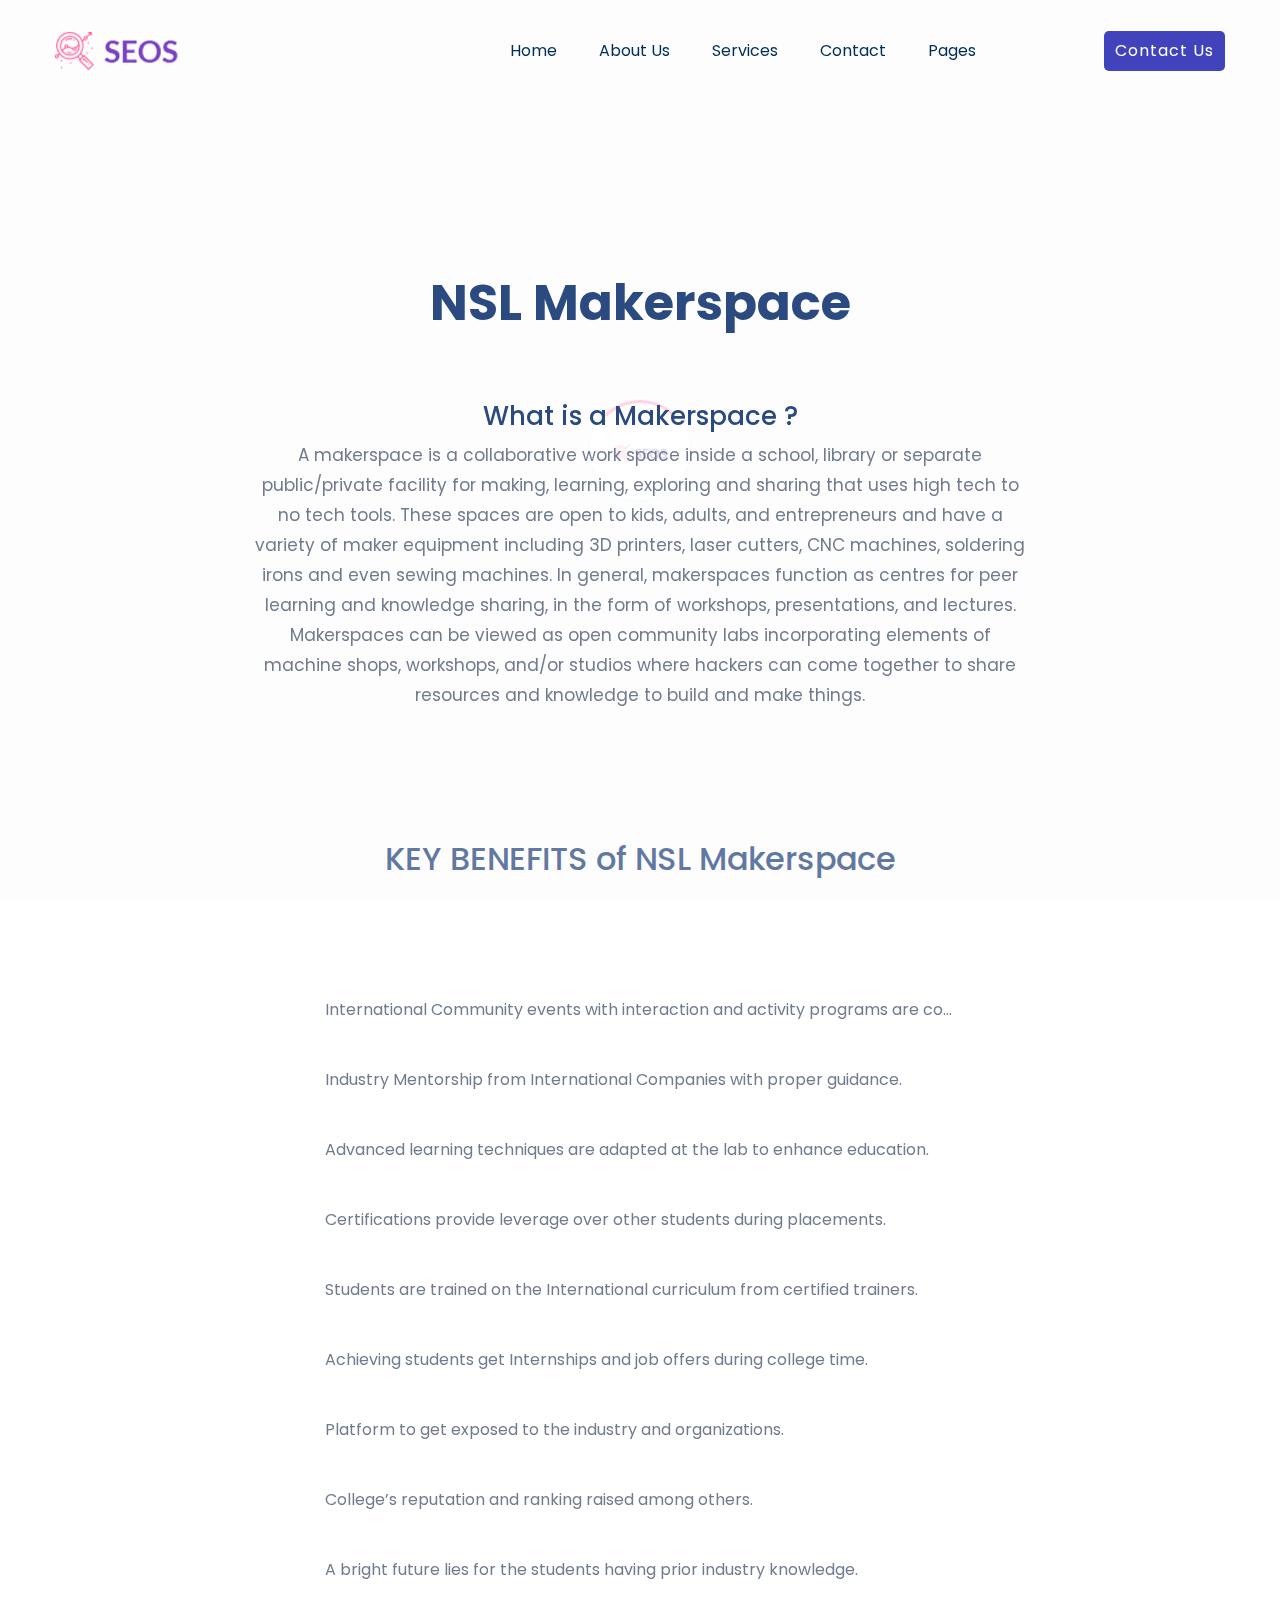
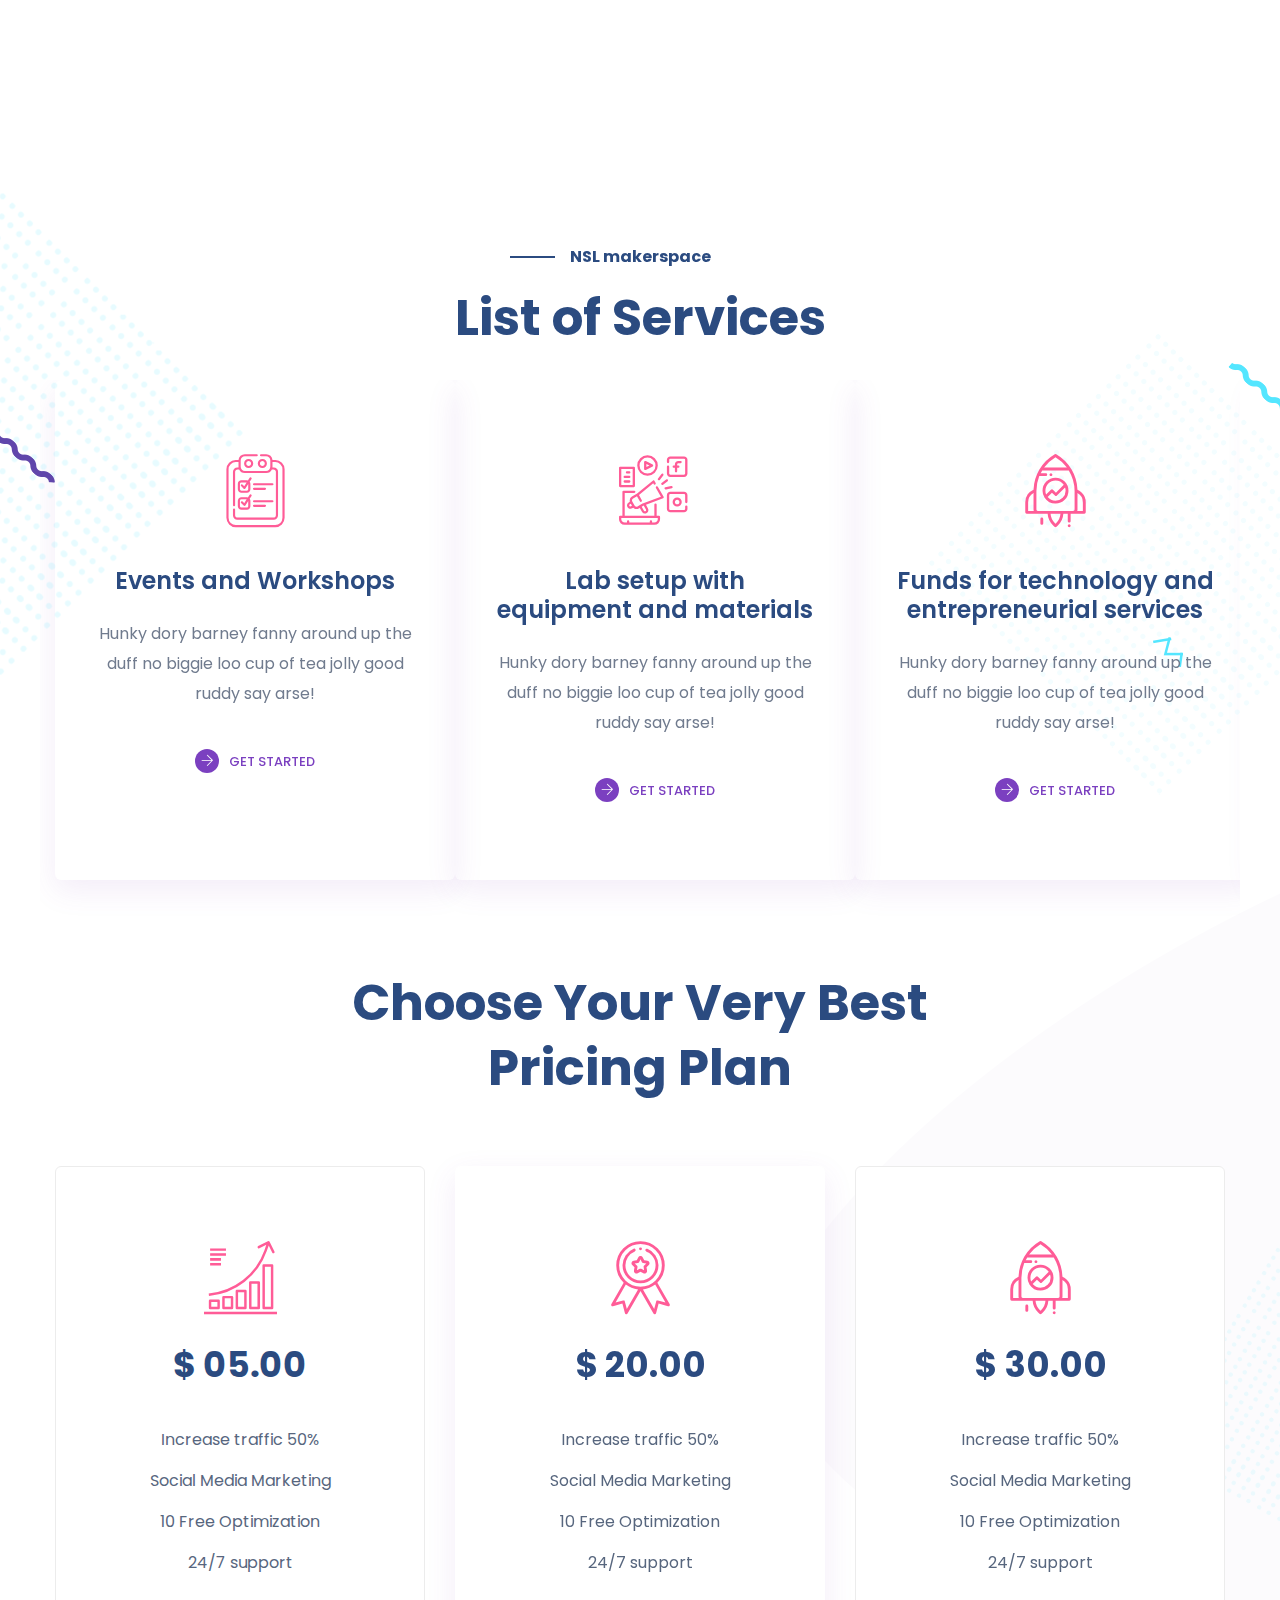
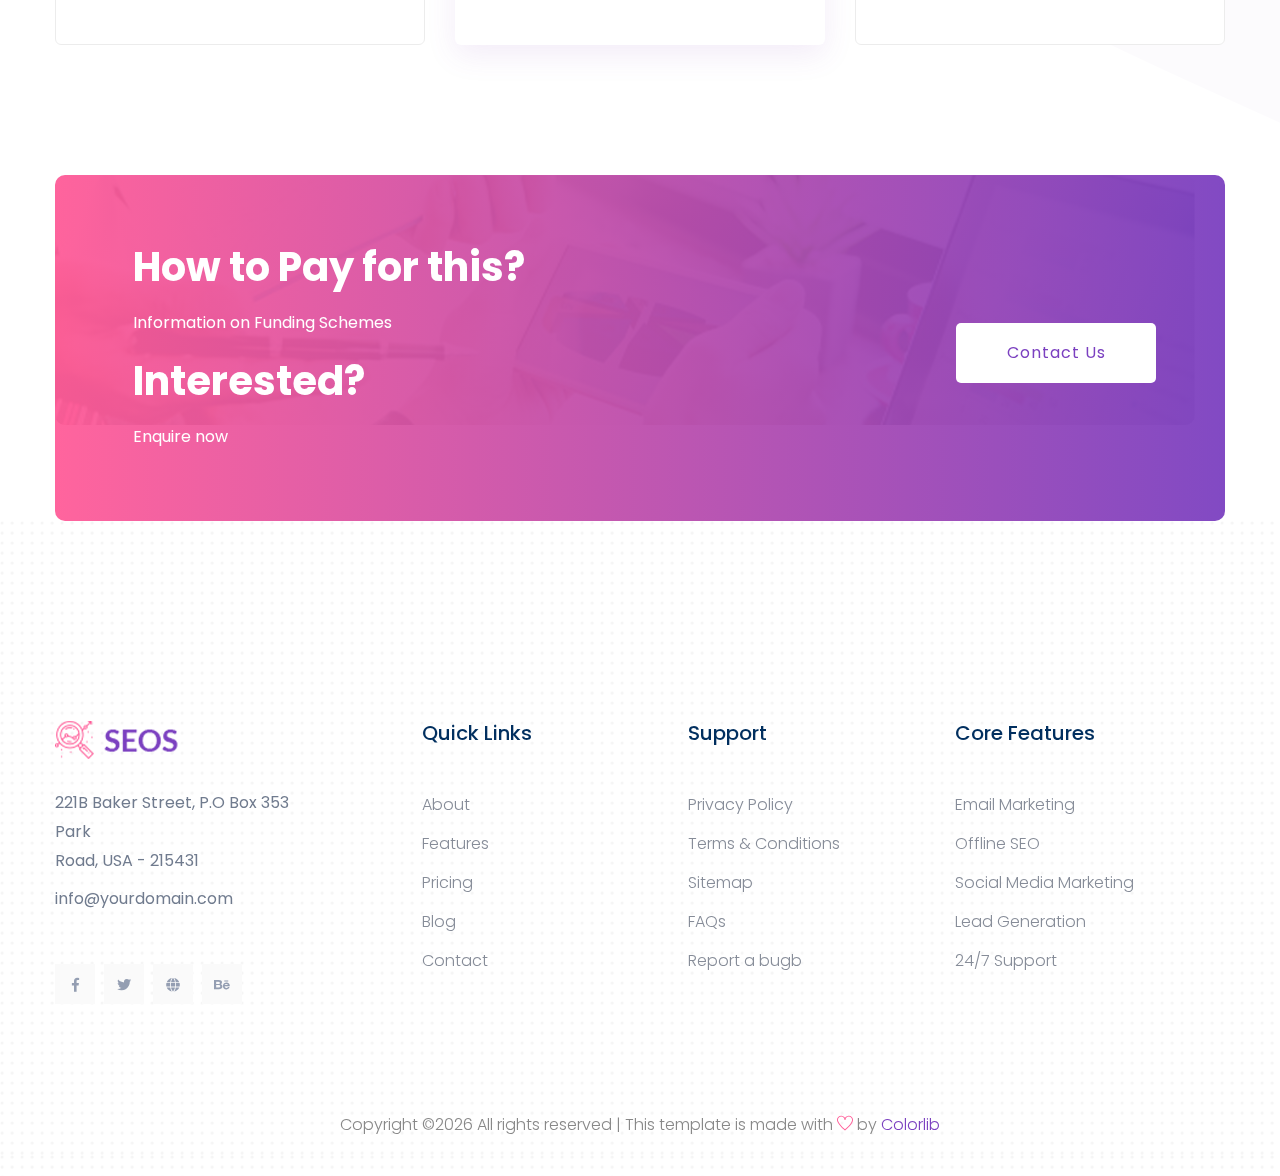
==== nslMakerspace.html @ 69f38166 "Altered Responsiveness of list" ====
<!doctype html>
<html class="no-js" lang="zxx">
    <head>
        <meta charset="utf-8">
        <meta http-equiv="x-ua-compatible" content="ie=edge">
        <title>SEO HTML-5 Template </title>
        <meta name="description" content="">
        <meta name="viewport" content="width=device-width, initial-scale=1">

        <link rel="manifest" href="site.webmanifest">
		<link rel="shortcut icon" type="image/x-icon" href="assets/img/favicon.ico">

		<!-- CSS here -->
            <link rel="stylesheet" href="assets/css/bootstrap.min.css">
            <link rel="stylesheet" href="assets/css/owl.carousel.min.css">
            <link rel="stylesheet" href="assets/css/flaticon.css">
            <link rel="stylesheet" href="assets/css/slicknav.css">
            <link rel="stylesheet" href="assets/css/animate.min.css">
            <link rel="stylesheet" href="assets/css/magnific-popup.css">
            <link rel="stylesheet" href="assets/css/fontawesome-all.min.css">
            <link rel="stylesheet" href="assets/css/themify-icons.css">
            <link rel="stylesheet" href="assets/css/slick.css">
            <link rel="stylesheet" href="assets/css/nice-select.css">
            <link rel="stylesheet" href="assets/css/style.css">
            <link rel="stylesheet" href="assets/css/responsive.css">
            <link rel="stylesheet" href="assets/css/myAlterations.css/homepage.css">
   </head>

   <body>
       
    <!-- Preloader Start -->
    <div id="preloader-active">
        <div class="preloader d-flex align-items-center justify-content-center">
            <div class="preloader-inner position-relative">
                <div class="preloader-circle"></div>
                <div class="preloader-img pere-text">
                    <img src="assets/img/logo/logo.png" alt="">
                </div>
            </div>
        </div>
    </div>
    <!-- Preloader Start -->

    <header>
        <!-- Header Start -->
       <div class="header-area header-transparrent ">
            <div class="main-header header-sticky">
                <div class="container">
                    <div class="row align-items-center">
                        <!-- Logo -->
                        <div class="col-xl-2 col-lg-2 col-md-1">
                            <div class="logo">
                                <a href="index.html"><img src="assets/img/logo/logo.png" alt=""></a>
                            </div>
                        </div>
                        <div class="col-xl-8 col-lg-8 col-md-8">
                            <!-- Main-menu -->
                            <div class="main-menu f-right d-none d-lg-block">
                                <nav> 
                                    <ul id="navigation">    
                                        <li><a href="index.html"> Home</a></li>
                                        <li><a href="about.html">About Us</a></li>
                                        <!-- <li><a href="services.html">Services</a></li> -->
                                        <li><a href="nslMakerspace.html">Services</a>
                                            <ul class="submenu">
                                                <li><a href="nslMakerspace.html">NSL Makerspace</a></li>
                                                <li><a href="single-blog.html">Blog Details</a></li>
                                            </ul>
                                        </li>
                                        <li><a href="contact.html">Contact</a></li>

                                        <li><a href="#">Pages</a>
                                            <ul class="submenu">
                                                <li><a href="elements.html">Element</a></li>
                                            </ul>
                                        </li>
                                    </ul>
                                </nav>
                            </div>
                        </div>             
                        <div class="col-xl-2 col-lg-2 col-md-3">
                            <div class="header-right-btn f-right d-none d-lg-block">
                                <a href="#" class="btn header-btn">Contact Us</a>
                            </div>
                        </div>
                        <!-- Mobile Menu -->
                        <div class="col-12">
                            <div class="mobile_menu d-block d-lg-none"></div>
                        </div>
                    </div>
                </div>
            </div>
       </div>
        <!-- Header End -->
    </header>

    <main>
        <!-- Slider Area Start-->
        <div class="services-area">
            <div class="container">
                <div class="row d-flex justify-content-center">
                    <div class="col-lg-8">
                        <div class="section-tittle text-center mb-80 responsiveFontSize">
                            <h2>NSL Makerspace​</h2>
                            <h3>What is a Makerspace ? </h3>
                            <p >A makerspace is a collaborative work space inside a school, library or separate
                                public/private facility for making, learning, exploring and sharing that uses
                                high tech to no tech tools. These spaces are open to kids, adults, and
                                entrepreneurs and have a variety of maker equipment including 3D printers,
                                laser cutters, CNC machines, soldering irons and even sewing machines. In
                                general, makerspaces function as centres for peer learning and knowledge
                                sharing, in the form of workshops, presentations, and lectures. Makerspaces can 
                                be viewed as open community labs incorporating elements
                                of machine shops, workshops, and/or studios where hackers can come
                                together to share resources and knowledge to build and make things.
                                </p>
                        </div>
                    </div>
                </div>

                <!-- KEY BENEFITS of NSL Makerspace or any Centre of Excellence for a College: -->

                <div class="Usage">
                    <!-- style="font-size: 25px;" -->
                    <h2>KEY BENEFITS of NSL Makerspace</h2><br><br>
                    <div class="content">
                        <div class="listItemSmall" id="lc1"><p id="l1" class="small">International Community events with interaction and activity programs are conducted for students.</p> <div id="d1" class="drop"></div></div>
                        <!-- <div><p>Students, Faculty (Learner, Makers, Innovators, Educationists, Enthusiasts, Developers, Volunteers)</p></div> -->
                        <div class="listItemSmall" id="lc2"><p id="l2" class="small">Industry Mentorship from International Companies with proper guidance.</p><div id="d2" class="drop"></div></div>
                        <div class="listItemSmall" id="lc3"><p id="l3" class="small">Advanced learning techniques are adapted at the lab to enhance education. </p> <div id="d3" class="drop"></div></div>
                        <div class="listItemSmall" id="lc4"><p id="l4" class="small">
                            Certifications provide leverage over other students during placements.</p><div id="d4" class="drop"></div>
                        </div>
                        <div class="listItemSmall" id="lc5"><p id="l5" class="small">Students are trained on the International curriculum from certified trainers.</p><div id="d5" class="drop"></div></div>
                        <div class="listItemSmall" id="lc6"><p id="l6" class="small">Achieving students get Internships and job offers during college time.</p><div id="d6" class="drop"></div></div>
                        <div class="listItemSmall" id="lc7"><p id="l7" class="small">Platform to get exposed to the industry and organizations.</p><div id="d7" class="drop"></div></div>
                        <div class="listItemSmall" id="lc8"><p id="l8" class="small">College’s reputation and ranking raised among others.</p><div id="d8" class="drop"></div></div>
                        <div class="listItemSmall" id="lc9"><p id="l9" class="small">A bright future lies for the students having prior industry knowledge.</p><div id="d9" class="drop"></div></div>
                    </div>
                </div>

                <!-- --------------------------- -->

                <!-- Section-tittle -->
                <div class="row d-flex justify-content-center" style="margin-top: 150px;">
                    <div class="col-lg-8">
                        <div class="section-tittle text-center mb-80">
                            <span>NSL makerspace</span>
                            <h2>List of Services</h2>
                        </div>
                    </div>
                </div>
            </div>
        </div>
        <!-- Slider Area End-->
        <!-- What We do start-->

        <div class="what-we-do" style="margin-top: -50px;">
            <div class="container">
                <div class="scrollHorizontal dragscroll cursor">
                    <div class="col-lg-4 col-md-6 inner">
                        <div class="single-do text-center mb-30">
                            <div class="do-icon">
                                <span  class="flaticon-tasks"></span>
                            </div>
                            <div class="do-caption">
                                <h4>Events and Workshops</h4>
                                <p>Hunky dory barney fanny around up the duff no biggie loo cup of tea jolly good ruddy say arse!</p>
                            </div>
                            <div class="do-btn">
                                <a href="#"><i class="ti-arrow-right"></i> get started</a>
                            </div>
                        </div>
                    </div>
                     <div class="col-lg-4 col-md-6 inner">
                        <div class="single-do active text-center mb-30">
                            <div class="do-icon">
                                <span  class="flaticon-social-media-marketing"></span>
                            </div>
                            <div class="do-caption">
                                <h4>Lab setup with equipment and materials</h4>
                                <p>Hunky dory barney fanny around up the duff no biggie loo cup of tea jolly good ruddy say arse!</p>
                            </div>
                            <div class="do-btn">
                                <a href="#"><i class="ti-arrow-right"></i> get started</a>
                            </div>
                        </div>
                    </div>
                     <div class="col-lg-4 col-md-6 inner">
                        <div class="single-do text-center mb-30">
                            <div class="do-icon">
                                <span  class="flaticon-project"></span>
                            </div>
                            <div class="do-caption">
                                <h4>Funds for technology and entrepreneurial services</h4>
                                <p>Hunky dory barney fanny around up the duff no biggie loo cup of tea jolly good ruddy say arse!</p>
                            </div>
                            <div class="do-btn">
                                <a href="#"><i class="ti-arrow-right"></i> get started</a>
                            </div>
                        </div>
                    </div> <div class="col-lg-4 col-md-6 inner">
                        <div class="single-do text-center mb-30">
                            <div class="do-icon">
                                <span  class="flaticon-tasks"></span>
                            </div>
                            <div class="do-caption">
                                <h4>Sponsorship/ Guidance/ Funding for hackathons, competitions and research projects</h4>
                                <p>Hunky dory barney fanny around up the duff no biggie loo cup of tea jolly good ruddy say arse!</p>
                            </div>
                            <div class="do-btn">
                                <a href="#"><i class="ti-arrow-right"></i> get started</a>
                            </div>
                        </div>
                    </div>
                     <div class="col-lg-4 col-md-6 inner">
                        <div class="single-do text-center mb-30">
                            <div class="do-icon">
                                <span  class="flaticon-social-media-marketing"></span>
                            </div>
                            <div class="do-caption">
                                <h4>Industry Connect and NGO initiatives with internships and part time offers</h4>
                                <p>Hunky dory barney fanny around up the duff no biggie loo cup of tea jolly good ruddy say arse!</p>
                            </div>
                            <div class="do-btn">
                                <a href="#"><i class="ti-arrow-right"></i> get started</a>
                            </div>
                        </div>
                    </div>
                     <div class="col-lg-4 col-md-6 inner">
                        <div class="single-do text-center mb-30">
                            <div class="do-icon">
                                <span  class="flaticon-project"></span>
                            </div>
                            <div class="do-caption">
                                <h4>Student Discount packs</h4>
                                <p>Hunky dory barney fanny around up the duff no biggie loo cup of tea jolly good ruddy say arse!</p>
                            </div>
                            <div class="do-btn">
                                <a href="#"><i class="ti-arrow-right"></i> get started</a>
                            </div>
                        </div>
                    </div>
                    <div class="col-lg-4 col-md-6 inner">
                        <div class="single-do text-center mb-30">
                            <div class="do-icon">
                                <span  class="flaticon-project"></span>
                            </div>
                            <div class="do-caption">
                                <h4>City events waiver and sponsorships</h4>
                                <p>Hunky dory barney fanny around up the duff no biggie loo cup of tea jolly good ruddy say arse!</p>
                            </div>
                            <div class="do-btn">
                                <a href="#"><i class="ti-arrow-right"></i> get started</a>
                            </div>
                        </div>
                    </div>
                    <div class="col-lg-4 col-md-6 inner">
                        <div class="single-do text-center mb-30">
                            <div class="do-icon">
                                <span  class="flaticon-project"></span>
                            </div>
                            <div class="do-caption">
                                <h4>MOOC, Certifications, eBooks</h4>
                                <p>Hunky dory barney fanny around up the duff no biggie loo cup of tea jolly good ruddy say arse!</p>
                            </div>
                            <div class="do-btn">
                                <a href="#"><i class="ti-arrow-right"></i> get started</a>
                            </div>
                        </div>
                    </div>
                </div>
            </div>
        </div>
        <!-- What We do End-->

        <!-- Pricing Plan -->

        <div class="choose-best choose-padding" style="padding-top: 50px;">
            <div class="container">
                <!-- container -->
                <!-- Section-tittle -->
                <div class="row d-flex justify-content-center">
                    <div class="col-lg-7">
                        <div class="section-tittle text-center">
                            <h2>Choose Your Very Best Pricing Plan </h2>
                        </div>
                    </div>
                </div>
                <!-- <div class="scrollHorizontal dragscroll"> -->
                <div class="row Intro">
                    <!-- row -->
                    <div class="col-lg-4 col-md-6">
                        <div class="single-choose text-center mb-30">
                            <div class="do-icon">
                                <span  class="flaticon-growth"></span>
                            </div>
                            <div class="do-caption">
                                <h4>$ 05.00</h4>
                                <ul>
                                    <li>Increase traffic 50%</li>
                                    <li>Social Media Marketing</li>
                                    <li>10 Free Optimization</li>
                                    <li>24/7  support</li>
                                </ul>
                            </div>
                        </div>
                    </div>
                     <div class="col-lg-4 col-md-6">
                        <div class="single-choose active text-center mb-30">
                            <div class="do-icon">
                                <span class="flaticon-award"></span>
                            </div>
                            <div class="do-caption">
                                <h4>$ 20.00</h4>
                                <ul>
                                    <li>Increase traffic 50%</li>
                                    <li>Social Media Marketing</li>
                                    <li>10 Free Optimization</li>
                                    <li>24/7  support</li>
                                </ul>
                            </div>
                        </div>
                    </div>
                     <div class="col-lg-4 col-md-6">
                        <div class="single-choose text-center mb-30">
                            <div class="do-icon">
                                <span  class="flaticon-project"></span>
                            </div>
                            <div class="do-caption">
                                <h4>$ 30.00</h4>
                                <ul>
                                    <li>Increase traffic 50%</li>
                                    <li>Social Media Marketing</li>
                                    <li>10 Free Optimization</li>
                                    <li>24/7  support</li>
                                </ul>
                            </div>
                        </div>
                    </div>
                </div>
            </div>
        </div>

        <!-- have-project Start-->
        <div class="have-project">
            <div class="container">
                <div class="haveAproject"  data-background="assets/img/team/have.jpg">
                    <div class="row d-flex align-items-center">
                        <div class="col-xl-7 col-lg-9 col-md-12">
                            <div class="wantToWork-caption">
                                <h2>How to Pay for this?</h2>
                                <p> Information on Funding Schemes</p>
                                <h2>Interested?</h2>
                                <p>Enquire now</p>
                            </div>
                        </div>
                        <div class="col-xl-5 col-lg-3 col-md-12">
                            <div class="wantToWork-btn f-right">
                                <a href="#" class="btn btn-ans">Contact Us</a>
                            </div>
                        </div>
                    </div>
                </div>
                
            </div>
        </div>
        <!-- have-project End -->

        <!-- Generating Start -->
        <!-- <div class="generating-area visite-padding2">
            <div class="container">
                 Section-tittle
                 <div class="row d-flex justify-content-center">
                    <div class="col-lg-8">
                        <div class="section-tittle text-center">
                            <h2>Generating New Customers Via Online Mode​​</h2>
                        </div>
                    </div>
                </div>
                <div class="row">
                    <div class="col-lg-6 col-md-6">
                        <div class="single-generating d-flex mb-30">
                            <div class="generating-icon">
                                <span class="flaticon-chart"></span>
                            </div>
                            <div class="generating-cap">
                                <h4>All Sizes Business</h4>
                                <p>Seddo eiusmod tempor incididunt labore lore magna aliqua uisipsum suspendis incididun
                                    se ultrices gravida. </p>
                            </div>
                        </div>
                    </div> 
                    <div class="col-lg-6 col-md-6">
                        <div class="single-generating d-flex mb-30">
                            <div class="generating-icon">
                                <span class="flaticon-social-media-marketing"></span>
                            </div>
                            <div class="generating-cap">
                                <h4>Awesome Results</h4>
                                <p>Seddo eiusmod tempor incididunt labore lore magna aliqua uisipsum suspendis incididun
                                    se ultrices gravida. </p>
                            </div>
                        </div>
                    </div>
                    <div class="col-lg-6 col-md-6">
                        <div class="single-generating d-flex mb-30">
                            <div class="generating-icon">
                                <span class="flaticon-speaker"></span>
                            </div>
                            <div class="generating-cap">
                                <h4>Keep you in the Loop</h4>
                                <p>Seddo eiusmod tempor incididunt labore lore magna aliqua uisipsum suspendis incididun
                                    se ultrices gravida. </p>
                            </div>
                        </div>
                    </div>
                    <div class="col-lg-6 col-md-6">
                        <div class="single-generating d-flex mb-30">
                            <div class="generating-icon">
                                <span class="flaticon-growth"></span>
                            </div>
                            <div class="generating-cap">
                                <h4>Significant ROI</h4>
                                <p>Seddo eiusmod tempor incididunt labore lore magna aliqua uisipsum suspendis incididun
                                    se ultrices gravida. </p>
                            </div>
                        </div>
                    </div>
                </div>
            </div>
        </div> -->
        <!-- Generating End -->
        

    </main>
   <footer>

       <!-- Footer Start-->
      <div class="footer-main" data-background="assets/img/shape/footer_bg.png">
        <div class="footer-area footer-padding">
            <div class="container">
                <div class="row d-flex justify-content-between">
                    <div class="col-lg-3 col-md-4 col-sm-8">
                       <div class="single-footer-caption mb-50">
                         <div class="single-footer-caption mb-30">
                              <!-- logo -->
                             <div class="footer-logo">
                                 <a href="index.html"><img src="assets/img/logo/logo2_footer.png" alt=""></a>
                             </div>
                             <div class="footer-tittle">
                                 <div class="footer-pera">
                                     <p class="info1">221B Baker Street, P.O Box 353 Park <br> Road, USA - 215431</p>
                                     <p class="info2">info@yourdomain.com</p>
                                </div>
                             </div>
                             <div class="footer-social">
                                <a href="#"><i class="fab fa-facebook-f"></i></a>
                                <a href="#"><i class="fab fa-twitter"></i></a>
                                <a href="#"><i class="fas fa-globe"></i></a>
                                <a href="#"><i class="fab fa-behance"></i></a>
                            </div>
                         </div>
                       </div>
                    </div>
                    <div class="col-lg-2 col-md-4 col-sm-5">
                        <div class="single-footer-caption mb-50">
                            <div class="footer-tittle">
                                <h4>Quick Links</h4>
                                <ul>
                                    <li><a href="about.html">About</a></li>
                                    <li><a href="about.html">Features</a></li>
                                    <li><a href="single-blog.html">Pricing</a></li>
                                    <li><a href="blog.html">Blog</a></li>
                                    <li><a href="contact.html">Contact</a></li>
                                </ul>
                            </div>
                        </div>
                    </div>
                    <div class="col-lg-2 col-md-4 col-sm-7">
                        <div class="single-footer-caption mb-50">
                            <div class="footer-tittle">
                                <h4>Support</h4>
                                <ul>
                                    <li><a href="#">Privacy Policy</a></li>
                                    <li><a href="#">Terms & Conditions</a></li>
                                    <li><a href="#"> Sitemap</a></li>
                                    <li><a href="#">FAQs</a></li>
                                    <li><a href="#">Report a bugb</a></li>
                                </ul>
                            </div>
                        </div>
                    </div>
                    <div class="col-lg-3 col-md-4 col-sm-5">
                        <div class="single-footer-caption mb-50">
                            <div class="footer-tittle">
                                <h4>Core Features</h4>
                                <ul>
                                 <li><a href="#">Email Marketing</a></li>
                                 <li><a href="#"> Offline SEO</a></li>
                                 <li><a href="#">Social Media Marketing</a></li>
                                 <li><a href="#">Lead Generation</a></li>
                                 <li><a href="#"> 24/7 Support</a></li>
                             </ul>
                            </div>
                        </div>
                    </div>
                </div>
            </div>
        </div>
        <!-- footer-bottom aera -->
        <div class="footer-bottom-area footer-bg">
            <div class="container">
                <div class="footer-border">
                     <div class="row d-flex align-items-center">
                         <div class="col-xl-12 ">
                             <div class="footer-copy-right text-center">
                                 <p><!-- Link back to Colorlib can't be removed. Template is licensed under CC BY 3.0. -->
  Copyright &copy;<script>document.write(new Date().getFullYear());</script> All rights reserved | This template is made with <i class="ti-heart" aria-hidden="true"></i> by <a href="https://colorlib.com" target="_blank">Colorlib</a>
  <!-- Link back to Colorlib can't be removed. Template is licensed under CC BY 3.0. --></p>
                             </div>
                         </div>
                     </div>
                </div>
            </div>
        </div>
      </div>
       <!-- Footer End-->

   </footer>
   
	<!-- JS here -->
	
		<!-- All JS Custom Plugins Link Here here -->
        <script src="./assets/js/vendor/modernizr-3.5.0.min.js"></script>
		
		<!-- Jquery, Popper, Bootstrap -->
		<script src="./assets/js/vendor/jquery-1.12.4.min.js"></script>
        <script src="./assets/js/popper.min.js"></script>
        <script src="./assets/js/bootstrap.min.js"></script>
	    <!-- Jquery Mobile Menu -->
        <script src="./assets/js/jquery.slicknav.min.js"></script>

		<!-- Jquery Slick , Owl-Carousel Plugins -->
        <script src="./assets/js/owl.carousel.min.js"></script>
        <script src="./assets/js/slick.min.js"></script>
        <!-- Date Picker -->
        <script src="./assets/js/gijgo.min.js"></script>
		<!-- One Page, Animated-HeadLin -->
        <script src="./assets/js/wow.min.js"></script>
		<script src="./assets/js/animated.headline.js"></script>
        <script src="./assets/js/jquery.magnific-popup.js"></script>

		<!-- Scrollup, nice-select, sticky -->
        <script src="./assets/js/jquery.scrollUp.min.js"></script>
        <script src="./assets/js/jquery.nice-select.min.js"></script>
		<script src="./assets/js/jquery.sticky.js"></script>
        
        <!-- contact js -->
        <script src="./assets/js/contact.js"></script>
        <script src="./assets/js/jquery.form.js"></script>
        <script src="./assets/js/jquery.validate.min.js"></script>
        <script src="./assets/js/mail-script.js"></script>
        <script src="./assets/js/jquery.ajaxchimp.min.js"></script>
        
		<!-- Jquery Plugins, main Jquery -->	
        <script src="./assets/js/plugins.js"></script>
        <script src="./assets/js/main.js"></script>
        <script src="assets/js/dragscroll.js" ></script>
        <script src="assets/js/dropText.js"></script>
        
    </body>
</html>
---- assets/css/flaticon.css ----
/*
  	Flaticon icon font: Flaticon
  	Creation date: 03/02/2020 09:43
  	*/

@font-face {
  font-family: "Flaticon";
  src: url("../fonts/Flaticon.eot");
  src: url("../fonts/Flaticon.eot?#iefix") format("embedded-opentype"),
       url("../fonts/Flaticon.woff2") format("woff2"),
       url("../fonts/Flaticon.woff") format("woff"),
       url("../fonts/Flaticon.ttf") format("truetype"),
       url("../fonts/Flaticon.svg#Flaticon") format("svg");
  font-weight: normal;
  font-style: normal;
}

@media screen and (-webkit-min-device-pixel-ratio:0) {
  @font-face {
    font-family: "Flaticon";
    src: url("../fonts/Flaticon.svg#Flaticon") format("svg");
  }
}

[class^="flaticon-"]:before, [class*=" flaticon-"]:before,
[class^="flaticon-"]:after, [class*=" flaticon-"]:after {   
font-family: Flaticon;

}

.flaticon-chart:before { content: "\f100"; }
.flaticon-speaker:before { content: "\f101"; }
.flaticon-growth:before { content: "\f102"; }
.flaticon-social-media-marketing:before { content: "\f103"; }
.flaticon-tasks:before { content: "\f104"; }
.flaticon-project:before { content: "\f105"; }
.flaticon-award:before { content: "\f106"; }
.flaticon-quote:before { content: "\f107"; }
.flaticon-quote-1:before { content: "\f108"; }
---- assets/css/themify-icons.css ----
@font-face {
	font-family: 'themify';
	src:url('../fonts/themify.eot?-fvbane');


	src:url('../fonts/themify.eot?#iefix-fvbane') format('embedded-opentype'),
		url('../fonts/themify.woff?-fvbane') format('woff'),
		url('../fonts/themify.ttf?-fvbane') format('truetype'),
		url('../fonts/themify.svg?-fvbane#themify') format('svg');
	font-weight: normal;
	font-style: normal;
}

[class^="ti-"], [class*=" ti-"] {
	font-family: 'themify';
	speak: none;
	font-style: normal;
	font-weight: normal;
	font-variant: normal;
	text-transform: none;
	line-height: 1;

	/* Better Font Rendering =========== */
	-webkit-font-smoothing: antialiased;
	-moz-osx-font-smoothing: grayscale;
}

.ti-wand:before {
	content: "\e600";
}
.ti-volume:before {
	content: "\e601";
}
.ti-user:before {
	content: "\e602";
}
.ti-unlock:before {
	content: "\e603";
}
.ti-unlink:before {
	content: "\e604";
}
.ti-trash:before {
	content: "\e605";
}
.ti-thought:before {
	content: "\e606";
}
.ti-target:before {
	content: "\e607";
}
.ti-tag:before {
	content: "\e608";
}
.ti-tablet:before {
	content: "\e609";
}
.ti-star:before {
	content: "\e60a";
}
.ti-spray:before {
	content: "\e60b";
}
.ti-signal:before {
	content: "\e60c";
}
.ti-shopping-cart:before {
	content: "\e60d";
}
.ti-shopping-cart-full:before {
	content: "\e60e";
}
.ti-settings:before {
	content: "\e60f";
}
.ti-search:before {
	content: "\e610";
}
.ti-zoom-in:before {
	content: "\e611";
}
.ti-zoom-out:before {
	content: "\e612";
}
.ti-cut:before {
	content: "\e613";
}
.ti-ruler:before {
	content: "\e614";
}
.ti-ruler-pencil:before {
	content: "\e615";
}
.ti-ruler-alt:before {
	content: "\e616";
}
.ti-bookmark:before {
	content: "\e617";
}
.ti-bookmark-alt:before {
	content: "\e618";
}
.ti-reload:before {
	content: "\e619";
}
.ti-plus:before {
	content: "\e61a";
}
.ti-pin:before {
	content: "\e61b";
}
.ti-pencil:before {
	content: "\e61c";
}
.ti-pencil-alt:before {
	content: "\e61d";
}
.ti-paint-roller:before {
	content: "\e61e";
}
.ti-paint-bucket:before {
	content: "\e61f";
}
.ti-na:before {
	content: "\e620";
}
.ti-mobile:before {
	content: "\e621";
}
.ti-minus:before {
	content: "\e622";
}
.ti-medall:before {
	content: "\e623";
}
.ti-medall-alt:before {
	content: "\e624";
}
.ti-marker:before {
	content: "\e625";
}
.ti-marker-alt:before {
	content: "\e626";
}
.ti-arrow-up:before {
	content: "\e627";
}
.ti-arrow-right:before {
	content: "\e628";
}
.ti-arrow-left:before {
	content: "\e629";
}
.ti-arrow-down:before {
	content: "\e62a";
}
.ti-lock:before {
	content: "\e62b";
}
.ti-location-arrow:before {
	content: "\e62c";
}
.ti-link:before {
	content: "\e62d";
}
.ti-layout:before {
	content: "\e62e";
}
.ti-layers:before {
	content: "\e62f";
}
.ti-layers-alt:before {
	content: "\e630";
}
.ti-key:before {
	content: "\e631";
}
.ti-import:before {
	content: "\e632";
}
.ti-image:before {
	content: "\e633";
}
.ti-heart:before {
	content: "\e634";
}
.ti-heart-broken:before {
	content: "\e635";
}
.ti-hand-stop:before {
	content: "\e636";
}
.ti-hand-open:before {
	content: "\e637";
}
.ti-hand-drag:before {
	content: "\e638";
}
.ti-folder:before {
	content: "\e639";
}
.ti-flag:before {
	content: "\e63a";
}
.ti-flag-alt:before {
	content: "\e63b";
}
.ti-flag-alt-2:before {
	content: "\e63c";
}
.ti-eye:before {
	content: "\e63d";
}
.ti-export:before {
	content: "\e63e";
}
.ti-exchange-vertical:before {
	content: "\e63f";
}
.ti-desktop:before {
	content: "\e640";
}
.ti-cup:before {
	content: "\e641";
}
.ti-crown:before {
	content: "\e642";
}
.ti-comments:before {
	content: "\e643";
}
.ti-comment:before {
	content: "\e644";
}
.ti-comment-alt:before {
	content: "\e645";
}
.ti-close:before {
	content: "\e646";
}
.ti-clip:before {
	content: "\e647";
}
.ti-angle-up:before {
	content: "\e648";
}
.ti-angle-right:before {
	content: "\e649";
}
.ti-angle-left:before {
	content: "\e64a";
}
.ti-angle-down:before {
	content: "\e64b";
}
.ti-check:before {
	content: "\e64c";
}
.ti-check-box:before {
	content: "\e64d";
}
.ti-camera:before {
	content: "\e64e";
}
.ti-announcement:before {
	content: "\e64f";
}
.ti-brush:before {
	content: "\e650";
}
.ti-briefcase:before {
	content: "\e651";
}
.ti-bolt:before {
	content: "\e652";
}
.ti-bolt-alt:before {
	content: "\e653";
}
.ti-blackboard:before {
	content: "\e654";
}
.ti-bag:before {
	content: "\e655";
}
.ti-move:before {
	content: "\e656";
}
.ti-arrows-vertical:before {
	content: "\e657";
}
.ti-arrows-horizontal:before {
	content: "\e658";
}
.ti-fullscreen:before {
	content: "\e659";
}
.ti-arrow-top-right:before {
	content: "\e65a";
}
.ti-arrow-top-left:before {
	content: "\e65b";
}
.ti-arrow-circle-up:before {
	content: "\e65c";
}
.ti-arrow-circle-right:before {
	content: "\e65d";
}
.ti-arrow-circle-left:before {
	content: "\e65e";
}
.ti-arrow-circle-down:before {
	content: "\e65f";
}
.ti-angle-double-up:before {
	content: "\e660";
}
.ti-angle-double-right:before {
	content: "\e661";
}
.ti-angle-double-left:before {
	content: "\e662";
}
.ti-angle-double-down:before {
	content: "\e663";
}
.ti-zip:before {
	content: "\e664";
}
.ti-world:before {
	content: "\e665";
}
.ti-wheelchair:before {
	content: "\e666";
}
.ti-view-list:before {
	content: "\e667";
}
.ti-view-list-alt:before {
	content: "\e668";
}
.ti-view-grid:before {
	content: "\e669";
}
.ti-uppercase:before {
	content: "\e66a";
}
.ti-upload:before {
	content: "\e66b";
}
.ti-underline:before {
	content: "\e66c";
}
.ti-truck:before {
	content: "\e66d";
}
.ti-timer:before {
	content: "\e66e";
}
.ti-ticket:before {
	content: "\e66f";
}
.ti-thumb-up:before {
	content: "\e670";
}
.ti-thumb-down:before {
	content: "\e671";
}
.ti-text:before {
	content: "\e672";
}
.ti-stats-up:before {
	content: "\e673";
}
.ti-stats-down:before {
	content: "\e674";
}
.ti-split-v:before {
	content: "\e675";
}
.ti-split-h:before {
	content: "\e676";
}
.ti-smallcap:before {
	content: "\e677";
}
.ti-shine:before {
	content: "\e678";
}
.ti-shift-right:before {
	content: "\e679";
}
.ti-shift-left:before {
	content: "\e67a";
}
.ti-shield:before {
	content: "\e67b";
}
.ti-notepad:before {
	content: "\e67c";
}
.ti-server:before {
	content: "\e67d";
}
.ti-quote-right:before {
	content: "\e67e";
}
.ti-quote-left:before {
	content: "\e67f";
}
.ti-pulse:before {
	content: "\e680";
}
.ti-printer:before {
	content: "\e681";
}
.ti-power-off:before {
	content: "\e682";
}
.ti-plug:before {
	content: "\e683";
}
.ti-pie-chart:before {
	content: "\e684";
}
.ti-paragraph:before {
	content: "\e685";
}
.ti-panel:before {
	content: "\e686";
}
.ti-package:before {
	content: "\e687";
}
.ti-music:before {
	content: "\e688";
}
.ti-music-alt:before {
	content: "\e689";
}
.ti-mouse:before {
	content: "\e68a";
}
.ti-mouse-alt:before {
	content: "\e68b";
}
.ti-money:before {
	content: "\e68c";
}
.ti-microphone:before {
	content: "\e68d";
}
.ti-menu:before {
	content: "\e68e";
}
.ti-menu-alt:before {
	content: "\e68f";
}
.ti-map:before {
	content: "\e690";
}
.ti-map-alt:before {
	content: "\e691";
}
.ti-loop:before {
	content: "\e692";
}
.ti-location-pin:before {
	content: "\e693";
}
.ti-list:before {
	content: "\e694";
}
.ti-light-bulb:before {
	content: "\e695";
}
.ti-Italic:before {
	content: "\e696";
}
.ti-info:before {
	content: "\e697";
}
.ti-infinite:before {
	content: "\e698";
}
.ti-id-badge:before {
	content: "\e699";
}
.ti-hummer:before {
	content: "\e69a";
}
.ti-home:before {
	content: "\e69b";
}
.ti-help:before {
	content: "\e69c";
}
.ti-headphone:before {
	content: "\e69d";
}
.ti-harddrives:before {
	content: "\e69e";
}
.ti-harddrive:before {
	content: "\e69f";
}
.ti-gift:before {
	content: "\e6a0";
}
.ti-game:before {
	content: "\e6a1";
}
.ti-filter:before {
	content: "\e6a2";
}
.ti-files:before {
	content: "\e6a3";
}
.ti-file:before {
	content: "\e6a4";
}
.ti-eraser:before {
	content: "\e6a5";
}
.ti-envelope:before {
	content: "\e6a6";
}
.ti-download:before {
	content: "\e6a7";
}
.ti-direction:before {
	content: "\e6a8";
}
.ti-direction-alt:before {
	content: "\e6a9";
}
.ti-dashboard:before {
	content: "\e6aa";
}
.ti-control-stop:before {
	content: "\e6ab";
}
.ti-control-shuffle:before {
	content: "\e6ac";
}
.ti-control-play:before {
	content: "\e6ad";
}
.ti-control-pause:before {
	content: "\e6ae";
}
.ti-control-forward:before {
	content: "\e6af";
}
.ti-control-backward:before {
	content: "\e6b0";
}
.ti-cloud:before {
	content: "\e6b1";
}
.ti-cloud-up:before {
	content: "\e6b2";
}
.ti-cloud-down:before {
	content: "\e6b3";
}
.ti-clipboard:before {
	content: "\e6b4";
}
.ti-car:before {
	content: "\e6b5";
}
.ti-calendar:before {
	content: "\e6b6";
}
.ti-book:before {
	content: "\e6b7";
}
.ti-bell:before {
	content: "\e6b8";
}
.ti-basketball:before {
	content: "\e6b9";
}
.ti-bar-chart:before {
	content: "\e6ba";
}
.ti-bar-chart-alt:before {
	content: "\e6bb";
}
.ti-back-right:before {
	content: "\e6bc";
}
.ti-back-left:before {
	content: "\e6bd";
}
.ti-arrows-corner:before {
	content: "\e6be";
}
.ti-archive:before {
	content: "\e6bf";
}
.ti-anchor:before {
	content: "\e6c0";
}
.ti-align-right:before {
	content: "\e6c1";
}
.ti-align-left:before {
	content: "\e6c2";
}
.ti-align-justify:before {
	content: "\e6c3";
}
.ti-align-center:before {
	content: "\e6c4";
}
.ti-alert:before {
	content: "\e6c5";
}
.ti-alarm-clock:before {
	content: "\e6c6";
}
.ti-agenda:before {
	content: "\e6c7";
}
.ti-write:before {
	content: "\e6c8";
}
.ti-window:before {
	content: "\e6c9";
}
.ti-widgetized:before {
	content: "\e6ca";
}
.ti-widget:before {
	content: "\e6cb";
}
.ti-widget-alt:before {
	content: "\e6cc";
}
.ti-wallet:before {
	content: "\e6cd";
}
.ti-video-clapper:before {
	content: "\e6ce";
}
.ti-video-camera:before {
	content: "\e6cf";
}
.ti-vector:before {
	content: "\e6d0";
}
.ti-themify-logo:before {
	content: "\e6d1";
}
.ti-themify-favicon:before {
	content: "\e6d2";
}
.ti-themify-favicon-alt:before {
	content: "\e6d3";
}
.ti-support:before {
	content: "\e6d4";
}
.ti-stamp:before {
	content: "\e6d5";
}
.ti-split-v-alt:before {
	content: "\e6d6";
}
.ti-slice:before {
	content: "\e6d7";
}
.ti-shortcode:before {
	content: "\e6d8";
}
.ti-shift-right-alt:before {
	content: "\e6d9";
}
.ti-shift-left-alt:before {
	content: "\e6da";
}
.ti-ruler-alt-2:before {
	content: "\e6db";
}
.ti-receipt:before {
	content: "\e6dc";
}
.ti-pin2:before {
	content: "\e6dd";
}
.ti-pin-alt:before {
	content: "\e6de";
}
.ti-pencil-alt2:before {
	content: "\e6df";
}
.ti-palette:before {
	content: "\e6e0";
}
.ti-more:before {
	content: "\e6e1";
}
.ti-more-alt:before {
	content: "\e6e2";
}
.ti-microphone-alt:before {
	content: "\e6e3";
}
.ti-magnet:before {
	content: "\e6e4";
}
.ti-line-double:before {
	content: "\e6e5";
}
.ti-line-dotted:before {
	content: "\e6e6";
}
.ti-line-dashed:before {
	content: "\e6e7";
}
.ti-layout-width-full:before {
	content: "\e6e8";
}
.ti-layout-width-default:before {
	content: "\e6e9";
}
.ti-layout-width-default-alt:before {
	content: "\e6ea";
}
.ti-layout-tab:before {
	content: "\e6eb";
}
.ti-layout-tab-window:before {
	content: "\e6ec";
}
.ti-layout-tab-v:before {
	content: "\e6ed";
}
.ti-layout-tab-min:before {
	content: "\e6ee";
}
.ti-layout-slider:before {
	content: "\e6ef";
}
.ti-layout-slider-alt:before {
	content: "\e6f0";
}
.ti-layout-sidebar-right:before {
	content: "\e6f1";
}
.ti-layout-sidebar-none:before {
	content: "\e6f2";
}
.ti-layout-sidebar-left:before {
	content: "\e6f3";
}
.ti-layout-placeholder:before {
	content: "\e6f4";
}
.ti-layout-menu:before {
	content: "\e6f5";
}
.ti-layout-menu-v:before {
	content: "\e6f6";
}
.ti-layout-menu-separated:before {
	content: "\e6f7";
}
.ti-layout-menu-full:before {
	content: "\e6f8";
}
.ti-layout-media-right-alt:before {
	content: "\e6f9";
}
.ti-layout-media-right:before {
	content: "\e6fa";
}
.ti-layout-media-overlay:before {
	content: "\e6fb";
}
.ti-layout-media-overlay-alt:before {
	content: "\e6fc";
}
.ti-layout-media-overlay-alt-2:before {
	content: "\e6fd";
}
.ti-layout-media-left-alt:before {
	content: "\e6fe";
}
.ti-layout-media-left:before {
	content: "\e6ff";
}
.ti-layout-media-center-alt:before {
	content: "\e700";
}
.ti-layout-media-center:before {
	content: "\e701";
}
.ti-layout-list-thumb:before {
	content: "\e702";
}
.ti-layout-list-thumb-alt:before {
	content: "\e703";
}
.ti-layout-list-post:before {
	content: "\e704";
}
.ti-layout-list-large-image:before {
	content: "\e705";
}
.ti-layout-line-solid:before {
	content: "\e706";
}
.ti-layout-grid4:before {
	content: "\e707";
}
.ti-layout-grid3:before {
	content: "\e708";
}
.ti-layout-grid2:before {
	content: "\e709";
}
.ti-layout-grid2-thumb:before {
	content: "\e70a";
}
.ti-layout-cta-right:before {
	content: "\e70b";
}
.ti-layout-cta-left:before {
	content: "\e70c";
}
.ti-layout-cta-center:before {
	content: "\e70d";
}
.ti-layout-cta-btn-right:before {
	content: "\e70e";
}
.ti-layout-cta-btn-left:before {
	content: "\e70f";
}
.ti-layout-column4:before {
	content: "\e710";
}
.ti-layout-column3:before {
	content: "\e711";
}
.ti-layout-column2:before {
	content: "\e712";
}
.ti-layout-accordion-separated:before {
	content: "\e713";
}
.ti-layout-accordion-merged:before {
	content: "\e714";
}
.ti-layout-accordion-list:before {
	content: "\e715";
}
.ti-ink-pen:before {
	content: "\e716";
}
.ti-info-alt:before {
	content: "\e717";
}
.ti-help-alt:before {
	content: "\e718";
}
.ti-headphone-alt:before {
	content: "\e719";
}
.ti-hand-point-up:before {
	content: "\e71a";
}
.ti-hand-point-right:before {
	content: "\e71b";
}
.ti-hand-point-left:before {
	content: "\e71c";
}
.ti-hand-point-down:before {
	content: "\e71d";
}
.ti-gallery:before {
	content: "\e71e";
}
.ti-face-smile:before {
	content: "\e71f";
}
.ti-face-sad:before {
	content: "\e720";
}
.ti-credit-card:before {
	content: "\e721";
}
.ti-control-skip-forward:before {
	content: "\e722";
}
.ti-control-skip-backward:before {
	content: "\e723";
}
.ti-control-record:before {
	content: "\e724";
}
.ti-control-eject:before {
	content: "\e725";
}
.ti-comments-smiley:before {
	content: "\e726";
}
.ti-brush-alt:before {
	content: "\e727";
}
.ti-youtube:before {
	content: "\e728";
}
.ti-vimeo:before {
	content: "\e729";
}
.ti-twitter:before {
	content: "\e72a";
}
.ti-time:before {
	content: "\e72b";
}
.ti-tumblr:before {
	content: "\e72c";
}
.ti-skype:before {
	content: "\e72d";
}
.ti-share:before {
	content: "\e72e";
}
.ti-share-alt:before {
	content: "\e72f";
}
.ti-rocket:before {
	content: "\e730";
}
.ti-pinterest:before {
	content: "\e731";
}
.ti-new-window:before {
	content: "\e732";
}
.ti-microsoft:before {
	content: "\e733";
}
.ti-list-ol:before {
	content: "\e734";
}
.ti-linkedin:before {
	content: "\e735";
}
.ti-layout-sidebar-2:before {
	content: "\e736";
}
.ti-layout-grid4-alt:before {
	content: "\e737";
}
.ti-layout-grid3-alt:before {
	content: "\e738";
}
.ti-layout-grid2-alt:before {
	content: "\e739";
}
.ti-layout-column4-alt:before {
	content: "\e73a";
}
.ti-layout-column3-alt:before {
	content: "\e73b";
}
.ti-layout-column2-alt:before {
	content: "\e73c";
}
.ti-instagram:before {
	content: "\e73d";
}
.ti-google:before {
	content: "\e73e";
}
.ti-github:before {
	content: "\e73f";
}
.ti-flickr:before {
	content: "\e740";
}
.ti-facebook:before {
	content: "\e741";
}
.ti-dropbox:before {
	content: "\e742";
}
.ti-dribbble:before {
	content: "\e743";
}
.ti-apple:before {
	content: "\e744";
}
.ti-android:before {
	content: "\e745";
}
.ti-save:before {
	content: "\e746";
}
.ti-save-alt:before {
	content: "\e747";
}
.ti-yahoo:before {
	content: "\e748";
}
.ti-wordpress:before {
	content: "\e749";
}
.ti-vimeo-alt:before {
	content: "\e74a";
}
.ti-twitter-alt:before {
	content: "\e74b";
}
.ti-tumblr-alt:before {
	content: "\e74c";
}
.ti-trello:before {
	content: "\e74d";
}
.ti-stack-overflow:before {
	content: "\e74e";
}
.ti-soundcloud:before {
	content: "\e74f";
}
.ti-sharethis:before {
	content: "\e750";
}
.ti-sharethis-alt:before {
	content: "\e751";
}
.ti-reddit:before {
	content: "\e752";
}
.ti-pinterest-alt:before {
	content: "\e753";
}
.ti-microsoft-alt:before {
	content: "\e754";
}
.ti-linux:before {
	content: "\e755";
}
.ti-jsfiddle:before {
	content: "\e756";
}
.ti-joomla:before {
	content: "\e757";
}
.ti-html5:before {
	content: "\e758";
}
.ti-flickr-alt:before {
	content: "\e759";
}
.ti-email:before {
	content: "\e75a";
}
.ti-drupal:before {
	content: "\e75b";
}
.ti-dropbox-alt:before {
	content: "\e75c";
}
.ti-css3:before {
	content: "\e75d";
}
.ti-rss:before {
	content: "\e75e";
}
.ti-rss-alt:before {
	content: "\e75f";
}
---- assets/css/nice-select.css ----
.nice-select {
  -webkit-tap-highlight-color: transparent;
  background-color: #fff;
  border-radius: 5px;
  border: solid 1px #e8e8e8;
  box-sizing: border-box;
  clear: both;
  cursor: pointer;
  display: block;
  float: left;
  font-family: inherit;
  font-size: 14px;
  font-weight: normal;
  height: 42px;
  line-height: 40px;
  outline: none;
  padding-left: 18px;
  padding-right: 30px;
  position: relative;
  text-align: left !important;
  -webkit-transition: all 0.2s ease-in-out;
  transition: all 0.2s ease-in-out;
  -webkit-user-select: none;
     -moz-user-select: none;
      -ms-user-select: none;
          user-select: none;
  white-space: nowrap;
  width: auto; }
  .nice-select:hover {
    border-color: #dbdbdb; }
  .nice-select:active, .nice-select.open, .nice-select:focus {
    border-color: #999; }
  .nice-select:after {
    border-bottom: 2px solid #999;
    border-right: 2px solid #999;
    content: '';
    display: block;
    height: 5px;
    margin-top: -4px;
    pointer-events: none;
    position: absolute;
    right: 12px;
    top: 50%;
    -webkit-transform-origin: 66% 66%;
        -ms-transform-origin: 66% 66%;
            transform-origin: 66% 66%;
    -webkit-transform: rotate(45deg);
        -ms-transform: rotate(45deg);
            transform: rotate(45deg);
    -webkit-transition: all 0.15s ease-in-out;
    transition: all 0.15s ease-in-out;
    width: 5px; }
  .nice-select.open:after {
    -webkit-transform: rotate(-135deg);
        -ms-transform: rotate(-135deg);
            transform: rotate(-135deg); }
  .nice-select.open .list {
    opacity: 1;
    pointer-events: auto;
    -webkit-transform: scale(1) translateY(0);
        -ms-transform: scale(1) translateY(0);
            transform: scale(1) translateY(0); }
  .nice-select.disabled {
    border-color: #ededed;
    color: #999;
    pointer-events: none; }
    .nice-select.disabled:after {
      border-color: #cccccc; }
  .nice-select.wide {
    width: 100%; }
    .nice-select.wide .list {
      left: 0 !important;
      right: 0 !important; }
  .nice-select.right {
    float: right; }
    .nice-select.right .list {
      left: auto;
      right: 0; }
  .nice-select.small {
    font-size: 12px;
    height: 36px;
    line-height: 34px; }
    .nice-select.small:after {
      height: 4px;
      width: 4px; }
    .nice-select.small .option {
      line-height: 34px;
      min-height: 34px; }
  .nice-select .list {
    background-color: #fff;
    border-radius: 5px;
    box-shadow: 0 0 0 1px rgba(68, 68, 68, 0.11);
    box-sizing: border-box;
    margin-top: 4px;
    opacity: 0;
    overflow: hidden;
    padding: 0;
    pointer-events: none;
    position: absolute;
    top: 100%;
    left: 0;
    -webkit-transform-origin: 50% 0;
        -ms-transform-origin: 50% 0;
            transform-origin: 50% 0;
    -webkit-transform: scale(0.75) translateY(-21px);
        -ms-transform: scale(0.75) translateY(-21px);
            transform: scale(0.75) translateY(-21px);
    -webkit-transition: all 0.2s cubic-bezier(0.5, 0, 0, 1.25), opacity 0.15s ease-out;
    transition: all 0.2s cubic-bezier(0.5, 0, 0, 1.25), opacity 0.15s ease-out;
    z-index: 9; }
    .nice-select .list:hover .option:not(:hover) {
      background-color: transparent !important; }
  .nice-select .option {
    cursor: pointer;
    font-weight: 400;
    line-height: 40px;
    list-style: none;
    min-height: 40px;
    outline: none;
    padding-left: 18px;
    padding-right: 29px;
    text-align: left;
    -webkit-transition: all 0.2s;
    transition: all 0.2s; }
    .nice-select .option:hover, .nice-select .option.focus, .nice-select .option.selected.focus {
      background-color: #f6f6f6; }
    .nice-select .option.selected {
      font-weight: bold; }
    .nice-select .option.disabled {
      background-color: transparent;
      color: #999;
      cursor: default; }

.no-csspointerevents .nice-select .list {
  display: none; }

.no-csspointerevents .nice-select.open .list {
  display: block; }
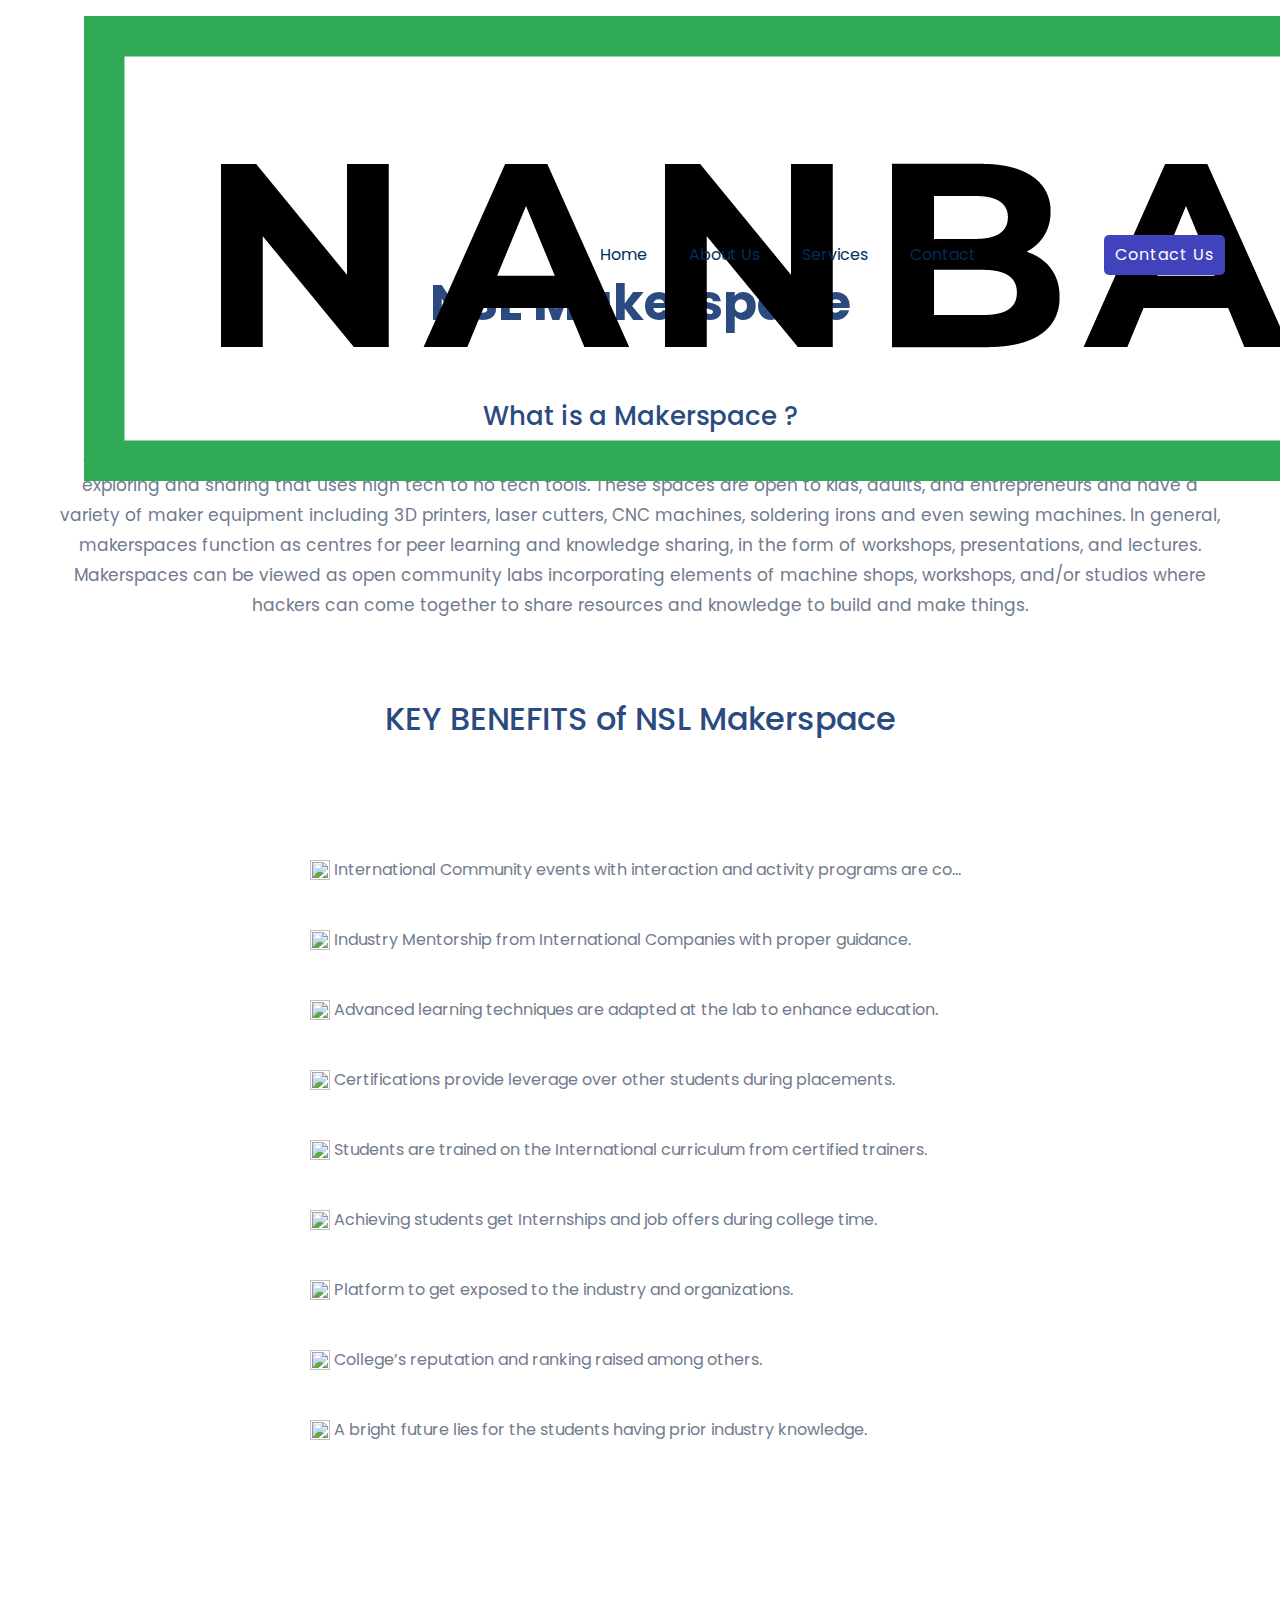
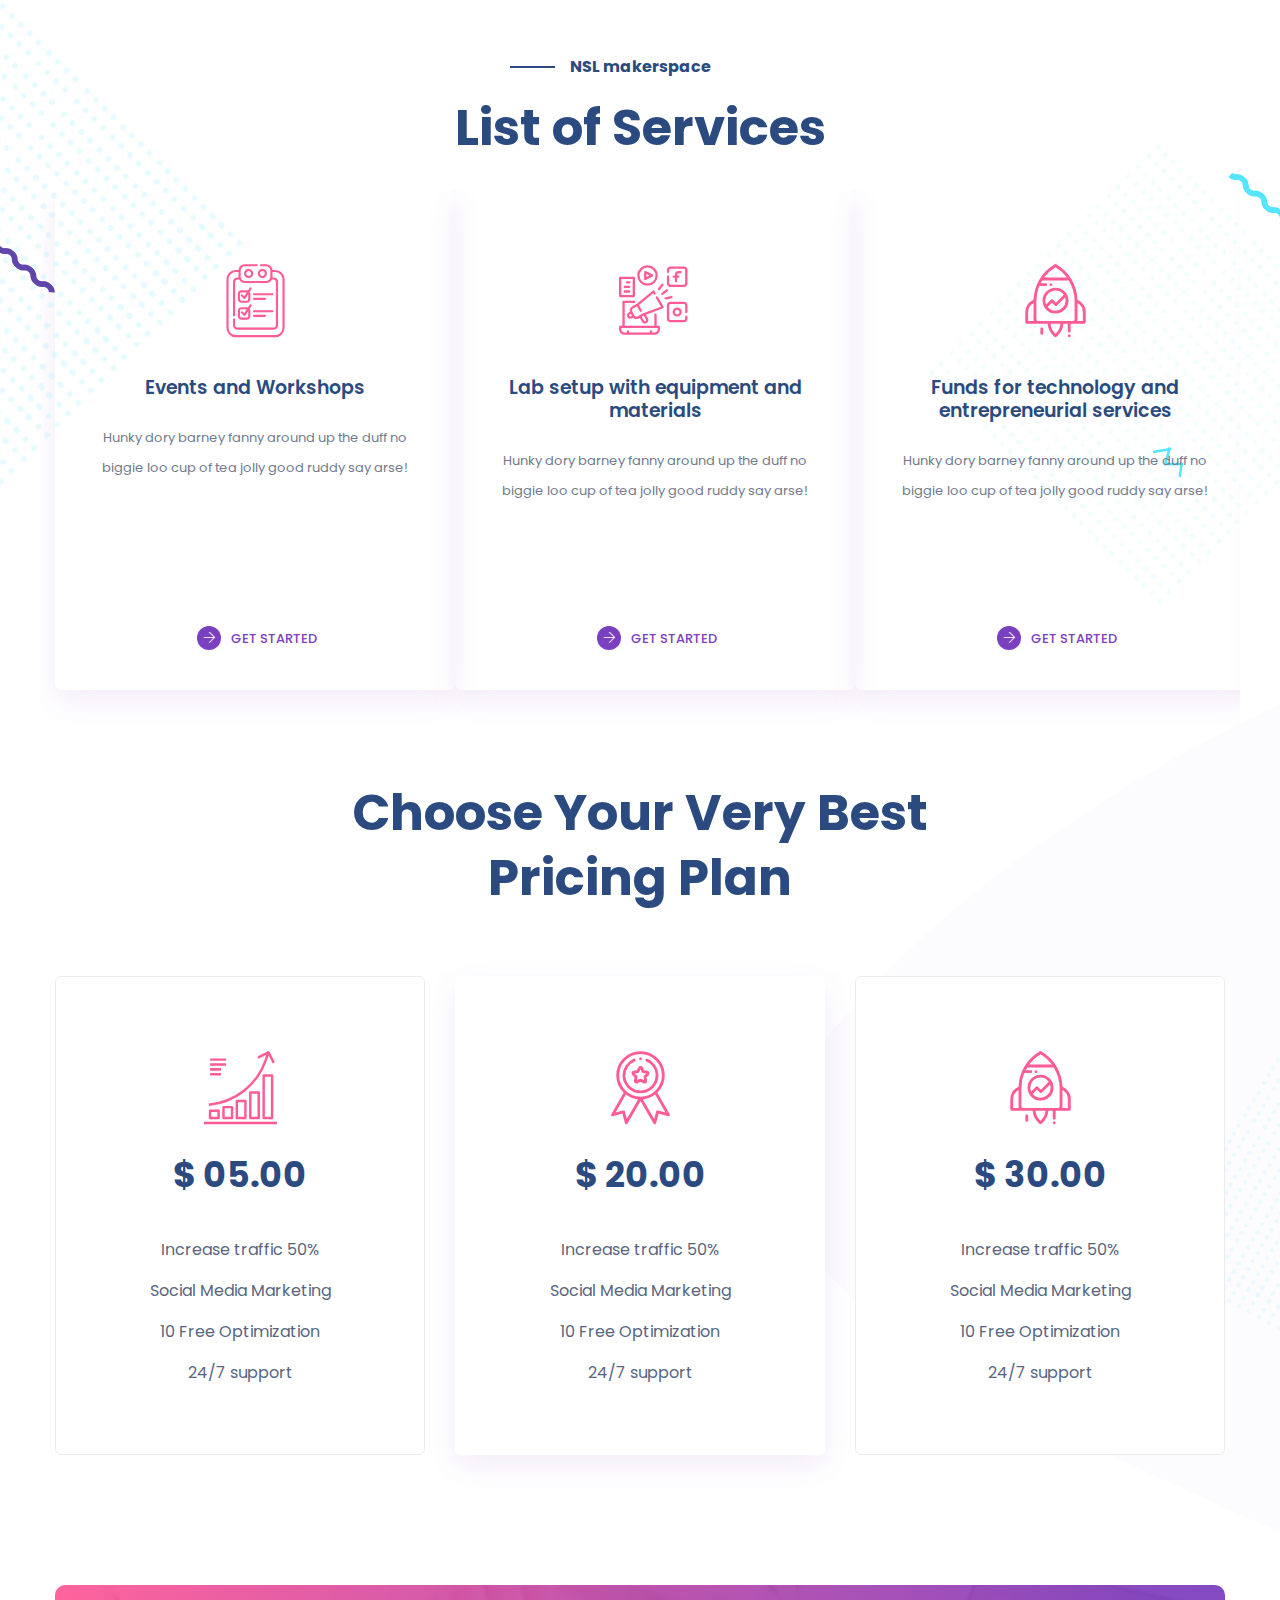
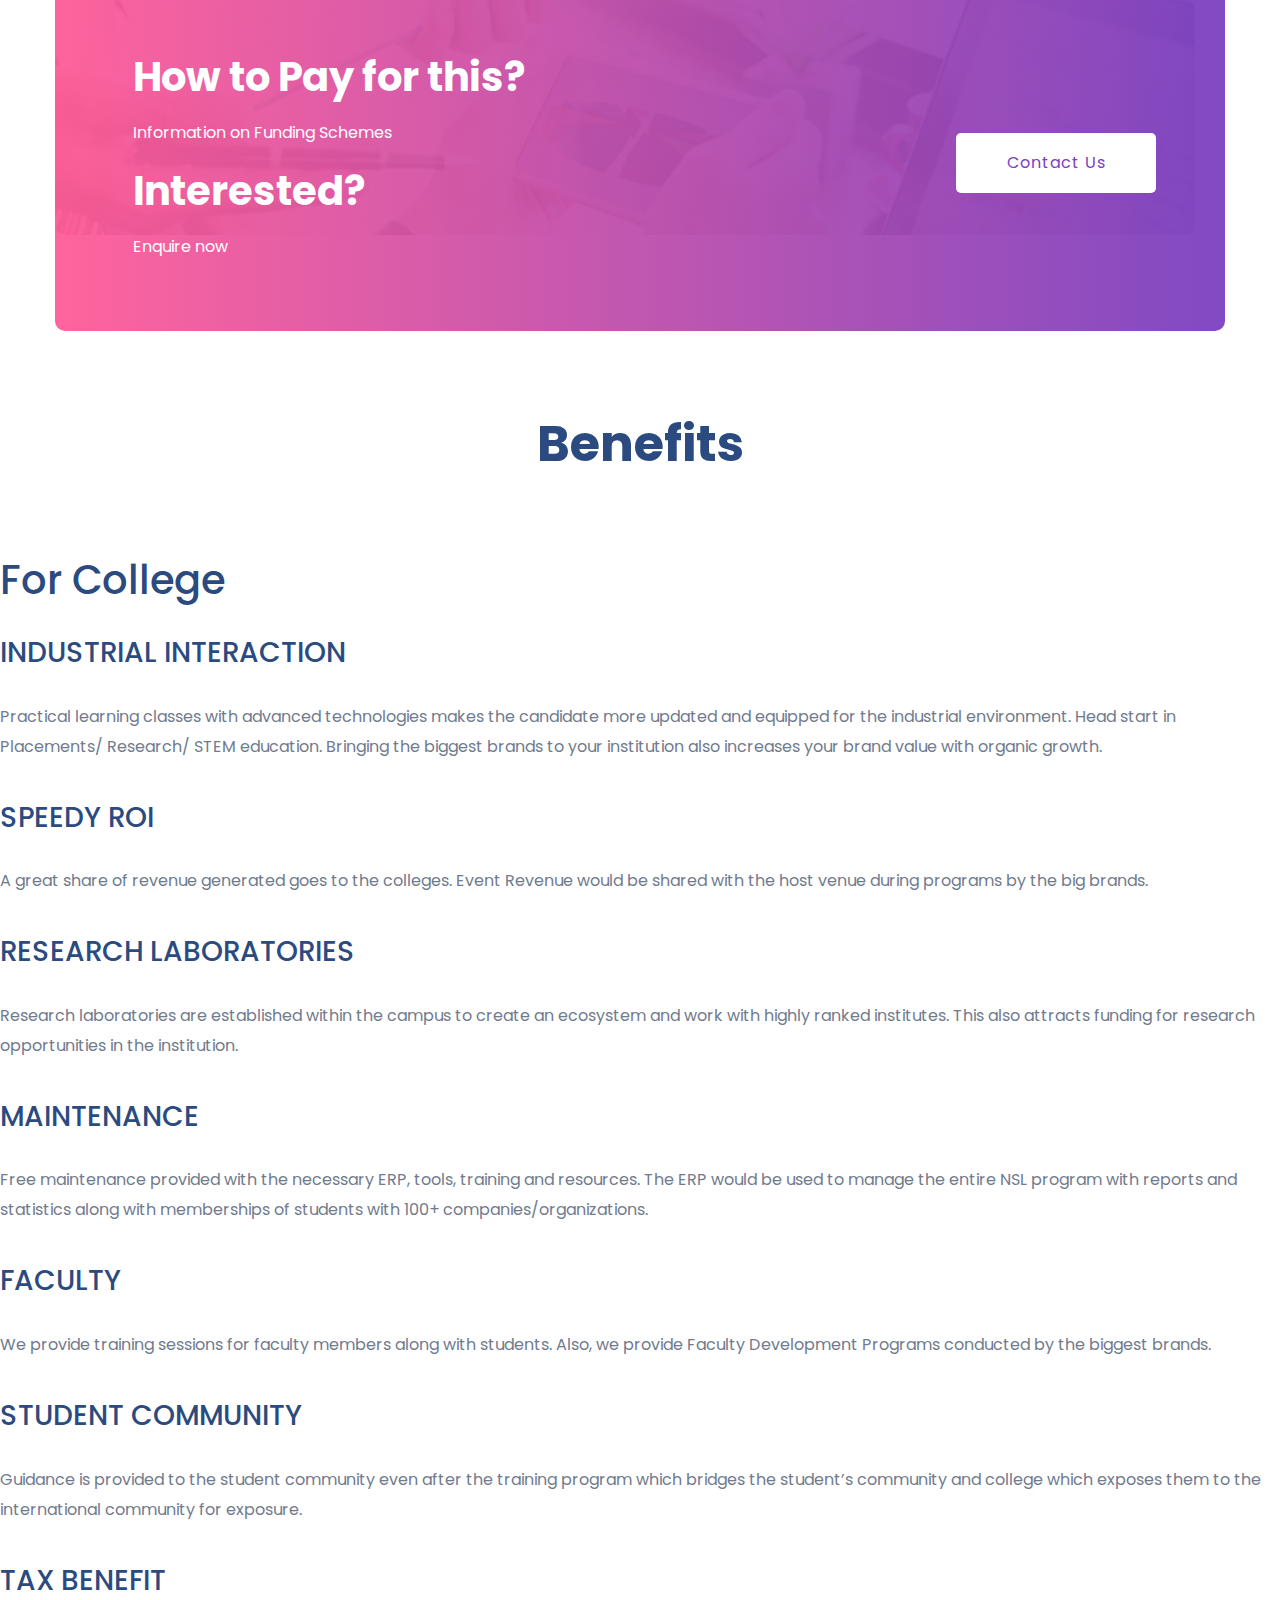
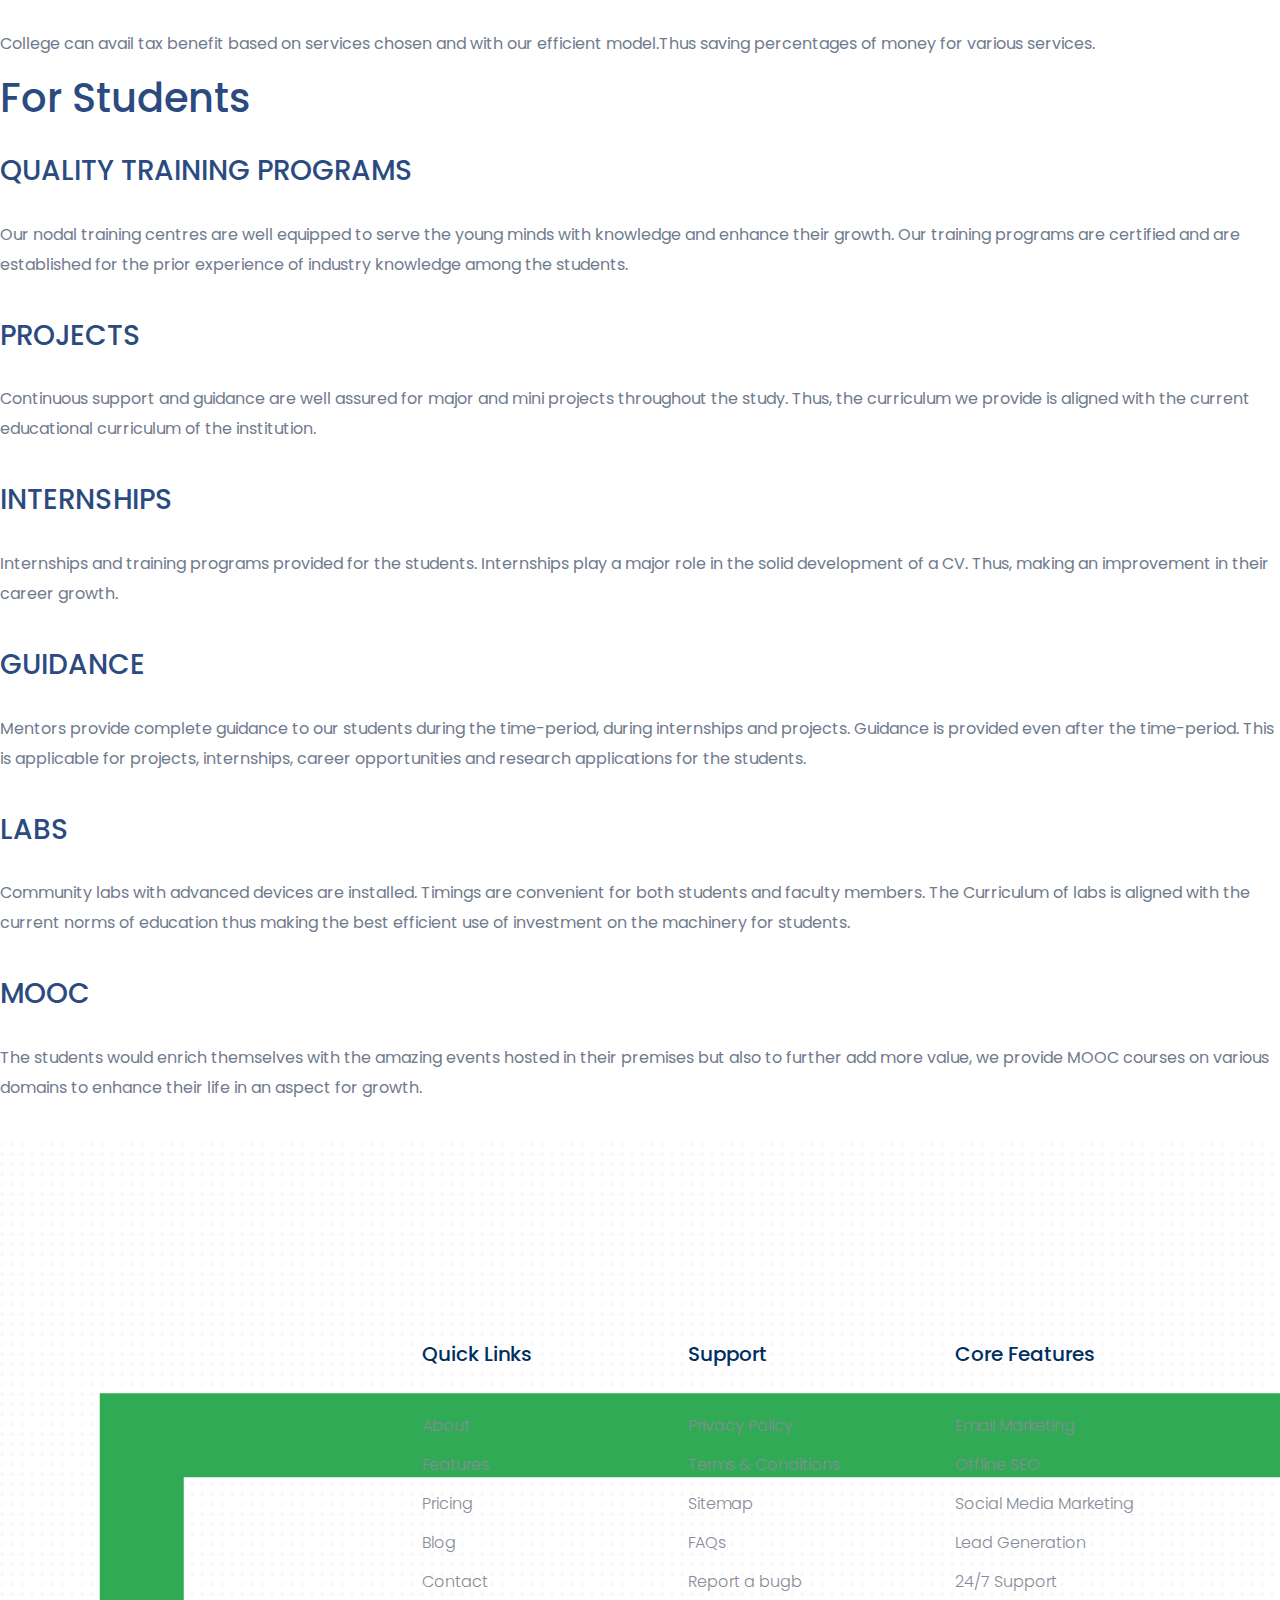
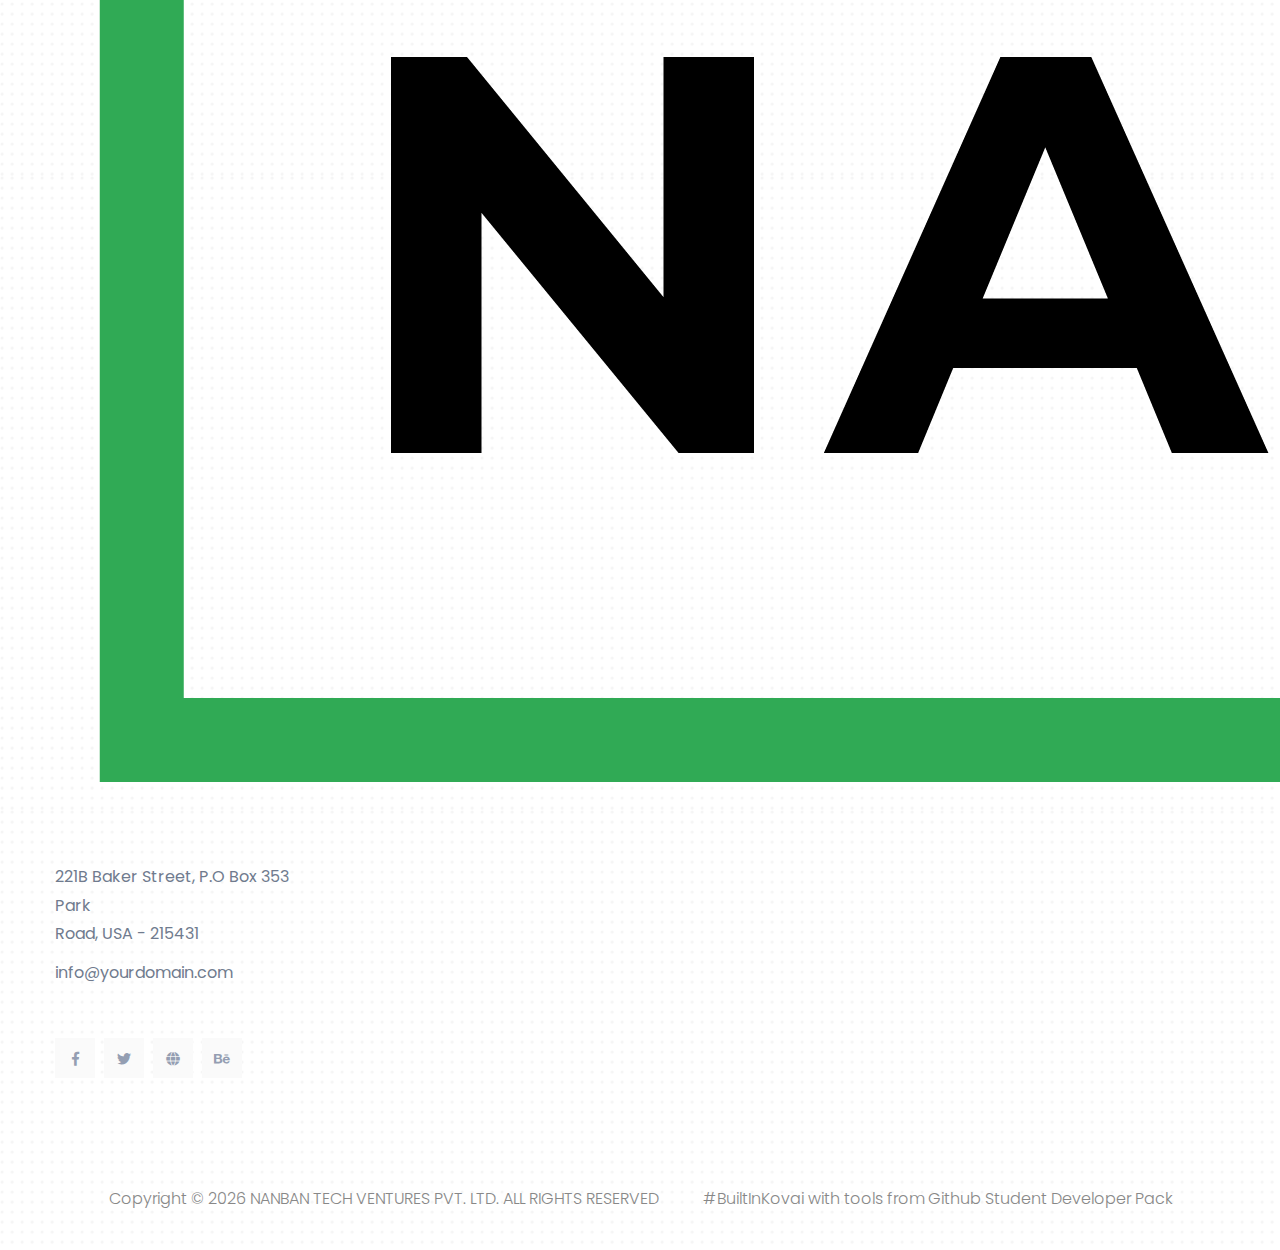
==== commit 1713441a: "Fast Loading" ====
--- a/nslMakerspace.html
+++ b/nslMakerspace.html
@@ -1,35 +1,43 @@
-<!doctype html>
+<!DOCTYPE html>
 <html class="no-js" lang="zxx">
-    <head>
-        <meta charset="utf-8">
-        <meta http-equiv="x-ua-compatible" content="ie=edge">
-        <title>SEO HTML-5 Template </title>
-        <meta name="description" content="">
-        <meta name="viewport" content="width=device-width, initial-scale=1">
-
-        <link rel="manifest" href="site.webmanifest">
-		<link rel="shortcut icon" type="image/x-icon" href="assets/img/favicon.ico">
-
-		<!-- CSS here -->
-            <link rel="stylesheet" href="assets/css/bootstrap.min.css">
-            <link rel="stylesheet" href="assets/css/owl.carousel.min.css">
-            <link rel="stylesheet" href="assets/css/flaticon.css">
-            <link rel="stylesheet" href="assets/css/slicknav.css">
-            <link rel="stylesheet" href="assets/css/animate.min.css">
-            <link rel="stylesheet" href="assets/css/magnific-popup.css">
-            <link rel="stylesheet" href="assets/css/fontawesome-all.min.css">
-            <link rel="stylesheet" href="assets/css/themify-icons.css">
-            <link rel="stylesheet" href="assets/css/slick.css">
-            <link rel="stylesheet" href="assets/css/nice-select.css">
-            <link rel="stylesheet" href="assets/css/style.css">
-            <link rel="stylesheet" href="assets/css/responsive.css">
-            <link rel="stylesheet" href="assets/css/myAlterations.css/homepage.css">
-   </head>
-
-   <body>
-       
+  <head>
+    <meta charset="utf-8" />
+    <meta http-equiv="x-ua-compatible" content="ie=edge" />
+    <title>NSL Makerspace</title>
+    <meta name="description" content="" />
+    <meta name="viewport" content="width=device-width, initial-scale=1" />
+
+    <link rel="manifest" href="site.webmanifest" />
+    <link
+      rel="shortcut icon"
+      type="image/x-icon"
+      href="assets/img/favicon.ico"
+    />
+
+    <!-- CSS here -->
+    <link rel="stylesheet" href="assets/css/bootstrap.min.css" />
+    <link rel="stylesheet" href="assets/css/owl.carousel.min.css" />
+    <link rel="stylesheet" href="assets/css/flaticon.css" />
+    <link rel="stylesheet" href="assets/css/slicknav.css" />
+    <link rel="stylesheet" href="assets/css/animate.min.css" />
+    <link rel="stylesheet" href="assets/css/magnific-popup.css" />
+    <link rel="stylesheet" href="assets/css/fontawesome-all.min.css" />
+    <link rel="stylesheet" href="assets/css/themify-icons.css" />
+    <link rel="stylesheet" href="assets/css/slick.css" />
+    <link rel="stylesheet" href="assets/css/nice-select.css" />
+    <link rel="stylesheet" href="assets/css/style.css" />
+    <link rel="stylesheet" href="assets/css/responsive.css" />
+    <link rel="stylesheet" href="assets/css/myAlterations.css/homepage.css" />
+    <link rel="stylesheet" href="assets/css/myAlterations.css/mainLogo.css">
+    <link
+      rel="stylesheet"
+      href="assets/css/myAlterations.css/nslMakerSpace.css"
+    />
+  </head>
+
+  <body>
     <!-- Preloader Start -->
-    <div id="preloader-active">
+    <!-- <div id="preloader-active">
         <div class="preloader d-flex align-items-center justify-content-center">
             <div class="preloader-inner position-relative">
                 <div class="preloader-circle"></div>
@@ -38,337 +46,576 @@
                 </div>
             </div>
         </div>
-    </div>
+    </div> -->
     <!-- Preloader Start -->
 
     <header>
-        <!-- Header Start -->
-       <div class="header-area header-transparrent ">
-            <div class="main-header header-sticky">
-                <div class="container">
-                    <div class="row align-items-center">
-                        <!-- Logo -->
-                        <div class="col-xl-2 col-lg-2 col-md-1">
-                            <div class="logo">
-                                <a href="index.html"><img src="assets/img/logo/logo.png" alt=""></a>
-                            </div>
-                        </div>
-                        <div class="col-xl-8 col-lg-8 col-md-8">
-                            <!-- Main-menu -->
-                            <div class="main-menu f-right d-none d-lg-block">
-                                <nav> 
-                                    <ul id="navigation">    
-                                        <li><a href="index.html"> Home</a></li>
-                                        <li><a href="about.html">About Us</a></li>
-                                        <!-- <li><a href="services.html">Services</a></li> -->
-                                        <li><a href="nslMakerspace.html">Services</a>
-                                            <ul class="submenu">
-                                                <li><a href="nslMakerspace.html">NSL Makerspace</a></li>
-                                                <li><a href="single-blog.html">Blog Details</a></li>
-                                            </ul>
-                                        </li>
-                                        <li><a href="contact.html">Contact</a></li>
-
-                                        <li><a href="#">Pages</a>
-                                            <ul class="submenu">
-                                                <li><a href="elements.html">Element</a></li>
-                                            </ul>
-                                        </li>
-                                    </ul>
-                                </nav>
-                            </div>
-                        </div>             
-                        <div class="col-xl-2 col-lg-2 col-md-3">
-                            <div class="header-right-btn f-right d-none d-lg-block">
-                                <a href="#" class="btn header-btn">Contact Us</a>
-                            </div>
-                        </div>
-                        <!-- Mobile Menu -->
-                        <div class="col-12">
-                            <div class="mobile_menu d-block d-lg-none"></div>
-                        </div>
-                    </div>
-                </div>
-            </div>
-       </div>
-        <!-- Header End -->
+      <!-- Header Start -->
+      <div class="header-area header-transparrent">
+        <div class="main-header header-sticky">
+          <div class="container">
+            <div class="row align-items-center">
+              <!-- Logo -->
+              <div class="col-xl-2 col-lg-2 col-md-1">
+                <div class="logo">
+                  <a href="index.html"
+                    ><img
+                    class="logo-image"
+                    src="assets/img/logo/nanban_startup_labs.png"
+                    alt=""
+                /></a>
+                </div>
+              </div>
+              <div class="col-xl-8 col-lg-8 col-md-8">
+                <!-- Main-menu -->
+                <div class="main-menu f-right d-none d-lg-block">
+                  <nav>
+                    <ul id="navigation">
+                      <li><a href="index.html"> Home</a></li>
+                      <li><a href="about.html">About Us</a></li>
+                      <!-- <li><a href="services.html">Services</a></li> -->
+                      <li>
+                        <a href="nslMakerspace.html">Services</a>
+                        <ul class="submenu">
+                          <li>
+                            <a href="nslMakerspace.html">NSL Makerspace</a>
+                          </li>
+                          <li><a href="single-blog.html">Blog Details</a></li>
+                        </ul>
+                      </li>
+                      <li><a href="contact.html">Contact</a></li>
+
+                      <!-- <li>
+                        <a href="#">Pages</a>
+                        <ul class="submenu">
+                          <li><a href="elements.html">Element</a></li>
+                        </ul>
+                      </li> -->
+                    </ul>
+                  </nav>
+                </div>
+              </div>
+              <div class="col-xl-2 col-lg-2 col-md-3">
+                <div class="header-right-btn f-right d-none d-lg-block">
+                  <a href="#" class="btn header-btn">Contact Us</a>
+                </div>
+              </div>
+              <!-- Mobile Menu -->
+              <div class="col-12">
+                <div class="mobile_menu d-block d-lg-none"></div>
+              </div>
+            </div>
+          </div>
+        </div>
+      </div>
+      <!-- Header End -->
     </header>
 
     <main>
-        <!-- Slider Area Start-->
-        <div class="services-area">
-            <div class="container">
-                <div class="row d-flex justify-content-center">
-                    <div class="col-lg-8">
-                        <div class="section-tittle text-center mb-80 responsiveFontSize">
-                            <h2>NSL Makerspace​</h2>
-                            <h3>What is a Makerspace ? </h3>
-                            <p >A makerspace is a collaborative work space inside a school, library or separate
-                                public/private facility for making, learning, exploring and sharing that uses
-                                high tech to no tech tools. These spaces are open to kids, adults, and
-                                entrepreneurs and have a variety of maker equipment including 3D printers,
-                                laser cutters, CNC machines, soldering irons and even sewing machines. In
-                                general, makerspaces function as centres for peer learning and knowledge
-                                sharing, in the form of workshops, presentations, and lectures. Makerspaces can 
-                                be viewed as open community labs incorporating elements
-                                of machine shops, workshops, and/or studios where hackers can come
-                                together to share resources and knowledge to build and make things.
-                                </p>
-                        </div>
-                    </div>
-                </div>
-
-                <!-- KEY BENEFITS of NSL Makerspace or any Centre of Excellence for a College: -->
-
-                <div class="Usage">
-                    <!-- style="font-size: 25px;" -->
-                    <h2>KEY BENEFITS of NSL Makerspace</h2><br><br>
-                    <div class="content">
-                        <div class="listItemSmall" id="lc1"><p id="l1" class="small">International Community events with interaction and activity programs are conducted for students.</p> <div id="d1" class="drop"></div></div>
-                        <!-- <div><p>Students, Faculty (Learner, Makers, Innovators, Educationists, Enthusiasts, Developers, Volunteers)</p></div> -->
-                        <div class="listItemSmall" id="lc2"><p id="l2" class="small">Industry Mentorship from International Companies with proper guidance.</p><div id="d2" class="drop"></div></div>
-                        <div class="listItemSmall" id="lc3"><p id="l3" class="small">Advanced learning techniques are adapted at the lab to enhance education. </p> <div id="d3" class="drop"></div></div>
-                        <div class="listItemSmall" id="lc4"><p id="l4" class="small">
-                            Certifications provide leverage over other students during placements.</p><div id="d4" class="drop"></div>
-                        </div>
-                        <div class="listItemSmall" id="lc5"><p id="l5" class="small">Students are trained on the International curriculum from certified trainers.</p><div id="d5" class="drop"></div></div>
-                        <div class="listItemSmall" id="lc6"><p id="l6" class="small">Achieving students get Internships and job offers during college time.</p><div id="d6" class="drop"></div></div>
-                        <div class="listItemSmall" id="lc7"><p id="l7" class="small">Platform to get exposed to the industry and organizations.</p><div id="d7" class="drop"></div></div>
-                        <div class="listItemSmall" id="lc8"><p id="l8" class="small">College’s reputation and ranking raised among others.</p><div id="d8" class="drop"></div></div>
-                        <div class="listItemSmall" id="lc9"><p id="l9" class="small">A bright future lies for the students having prior industry knowledge.</p><div id="d9" class="drop"></div></div>
-                    </div>
-                </div>
-
-                <!-- --------------------------- -->
-
-                <!-- Section-tittle -->
-                <div class="row d-flex justify-content-center" style="margin-top: 150px;">
-                    <div class="col-lg-8">
-                        <div class="section-tittle text-center mb-80">
-                            <span>NSL makerspace</span>
-                            <h2>List of Services</h2>
-                        </div>
-                    </div>
-                </div>
-            </div>
-        </div>
-        <!-- Slider Area End-->
-        <!-- What We do start-->
-
-        <div class="what-we-do" style="margin-top: -50px;">
-            <div class="container">
-                <div class="scrollHorizontal dragscroll cursor">
-                    <div class="col-lg-4 col-md-6 inner">
-                        <div class="single-do text-center mb-30">
-                            <div class="do-icon">
-                                <span  class="flaticon-tasks"></span>
-                            </div>
-                            <div class="do-caption">
-                                <h4>Events and Workshops</h4>
-                                <p>Hunky dory barney fanny around up the duff no biggie loo cup of tea jolly good ruddy say arse!</p>
-                            </div>
-                            <div class="do-btn">
-                                <a href="#"><i class="ti-arrow-right"></i> get started</a>
-                            </div>
-                        </div>
-                    </div>
-                     <div class="col-lg-4 col-md-6 inner">
-                        <div class="single-do active text-center mb-30">
-                            <div class="do-icon">
-                                <span  class="flaticon-social-media-marketing"></span>
-                            </div>
-                            <div class="do-caption">
-                                <h4>Lab setup with equipment and materials</h4>
-                                <p>Hunky dory barney fanny around up the duff no biggie loo cup of tea jolly good ruddy say arse!</p>
-                            </div>
-                            <div class="do-btn">
-                                <a href="#"><i class="ti-arrow-right"></i> get started</a>
-                            </div>
-                        </div>
-                    </div>
-                     <div class="col-lg-4 col-md-6 inner">
-                        <div class="single-do text-center mb-30">
-                            <div class="do-icon">
-                                <span  class="flaticon-project"></span>
-                            </div>
-                            <div class="do-caption">
-                                <h4>Funds for technology and entrepreneurial services</h4>
-                                <p>Hunky dory barney fanny around up the duff no biggie loo cup of tea jolly good ruddy say arse!</p>
-                            </div>
-                            <div class="do-btn">
-                                <a href="#"><i class="ti-arrow-right"></i> get started</a>
-                            </div>
-                        </div>
-                    </div> <div class="col-lg-4 col-md-6 inner">
-                        <div class="single-do text-center mb-30">
-                            <div class="do-icon">
-                                <span  class="flaticon-tasks"></span>
-                            </div>
-                            <div class="do-caption">
-                                <h4>Sponsorship/ Guidance/ Funding for hackathons, competitions and research projects</h4>
-                                <p>Hunky dory barney fanny around up the duff no biggie loo cup of tea jolly good ruddy say arse!</p>
-                            </div>
-                            <div class="do-btn">
-                                <a href="#"><i class="ti-arrow-right"></i> get started</a>
-                            </div>
-                        </div>
-                    </div>
-                     <div class="col-lg-4 col-md-6 inner">
-                        <div class="single-do text-center mb-30">
-                            <div class="do-icon">
-                                <span  class="flaticon-social-media-marketing"></span>
-                            </div>
-                            <div class="do-caption">
-                                <h4>Industry Connect and NGO initiatives with internships and part time offers</h4>
-                                <p>Hunky dory barney fanny around up the duff no biggie loo cup of tea jolly good ruddy say arse!</p>
-                            </div>
-                            <div class="do-btn">
-                                <a href="#"><i class="ti-arrow-right"></i> get started</a>
-                            </div>
-                        </div>
-                    </div>
-                     <div class="col-lg-4 col-md-6 inner">
-                        <div class="single-do text-center mb-30">
-                            <div class="do-icon">
-                                <span  class="flaticon-project"></span>
-                            </div>
-                            <div class="do-caption">
-                                <h4>Student Discount packs</h4>
-                                <p>Hunky dory barney fanny around up the duff no biggie loo cup of tea jolly good ruddy say arse!</p>
-                            </div>
-                            <div class="do-btn">
-                                <a href="#"><i class="ti-arrow-right"></i> get started</a>
-                            </div>
-                        </div>
-                    </div>
-                    <div class="col-lg-4 col-md-6 inner">
-                        <div class="single-do text-center mb-30">
-                            <div class="do-icon">
-                                <span  class="flaticon-project"></span>
-                            </div>
-                            <div class="do-caption">
-                                <h4>City events waiver and sponsorships</h4>
-                                <p>Hunky dory barney fanny around up the duff no biggie loo cup of tea jolly good ruddy say arse!</p>
-                            </div>
-                            <div class="do-btn">
-                                <a href="#"><i class="ti-arrow-right"></i> get started</a>
-                            </div>
-                        </div>
-                    </div>
-                    <div class="col-lg-4 col-md-6 inner">
-                        <div class="single-do text-center mb-30">
-                            <div class="do-icon">
-                                <span  class="flaticon-project"></span>
-                            </div>
-                            <div class="do-caption">
-                                <h4>MOOC, Certifications, eBooks</h4>
-                                <p>Hunky dory barney fanny around up the duff no biggie loo cup of tea jolly good ruddy say arse!</p>
-                            </div>
-                            <div class="do-btn">
-                                <a href="#"><i class="ti-arrow-right"></i> get started</a>
-                            </div>
-                        </div>
-                    </div>
-                </div>
-            </div>
-        </div>
-        <!-- What We do End-->
-
-        <!-- Pricing Plan -->
-
-        <div class="choose-best choose-padding" style="padding-top: 50px;">
-            <div class="container">
-                <!-- container -->
-                <!-- Section-tittle -->
-                <div class="row d-flex justify-content-center">
-                    <div class="col-lg-7">
-                        <div class="section-tittle text-center">
-                            <h2>Choose Your Very Best Pricing Plan </h2>
-                        </div>
-                    </div>
-                </div>
-                <!-- <div class="scrollHorizontal dragscroll"> -->
-                <div class="row Intro">
-                    <!-- row -->
-                    <div class="col-lg-4 col-md-6">
-                        <div class="single-choose text-center mb-30">
-                            <div class="do-icon">
-                                <span  class="flaticon-growth"></span>
-                            </div>
-                            <div class="do-caption">
-                                <h4>$ 05.00</h4>
-                                <ul>
-                                    <li>Increase traffic 50%</li>
-                                    <li>Social Media Marketing</li>
-                                    <li>10 Free Optimization</li>
-                                    <li>24/7  support</li>
-                                </ul>
-                            </div>
-                        </div>
-                    </div>
-                     <div class="col-lg-4 col-md-6">
-                        <div class="single-choose active text-center mb-30">
-                            <div class="do-icon">
-                                <span class="flaticon-award"></span>
-                            </div>
-                            <div class="do-caption">
-                                <h4>$ 20.00</h4>
-                                <ul>
-                                    <li>Increase traffic 50%</li>
-                                    <li>Social Media Marketing</li>
-                                    <li>10 Free Optimization</li>
-                                    <li>24/7  support</li>
-                                </ul>
-                            </div>
-                        </div>
-                    </div>
-                     <div class="col-lg-4 col-md-6">
-                        <div class="single-choose text-center mb-30">
-                            <div class="do-icon">
-                                <span  class="flaticon-project"></span>
-                            </div>
-                            <div class="do-caption">
-                                <h4>$ 30.00</h4>
-                                <ul>
-                                    <li>Increase traffic 50%</li>
-                                    <li>Social Media Marketing</li>
-                                    <li>10 Free Optimization</li>
-                                    <li>24/7  support</li>
-                                </ul>
-                            </div>
-                        </div>
-                    </div>
-                </div>
-            </div>
-        </div>
-
-        <!-- have-project Start-->
-        <div class="have-project">
-            <div class="container">
-                <div class="haveAproject"  data-background="assets/img/team/have.jpg">
-                    <div class="row d-flex align-items-center">
-                        <div class="col-xl-7 col-lg-9 col-md-12">
-                            <div class="wantToWork-caption">
-                                <h2>How to Pay for this?</h2>
-                                <p> Information on Funding Schemes</p>
-                                <h2>Interested?</h2>
-                                <p>Enquire now</p>
-                            </div>
-                        </div>
-                        <div class="col-xl-5 col-lg-3 col-md-12">
-                            <div class="wantToWork-btn f-right">
-                                <a href="#" class="btn btn-ans">Contact Us</a>
-                            </div>
-                        </div>
-                    </div>
-                </div>
-                
-            </div>
-        </div>
-        <!-- have-project End -->
-
-        <!-- Generating Start -->
-        <!-- <div class="generating-area visite-padding2">
+      <!-- Slider Area Start-->
+      <div class="services-area">
+        <div class="container">
+          <!-- <div class="row d-flex justify-content-center"> -->
+          <!-- <div class="col-lg-8" style="padding: 0;"> -->
+          <div class="section-tittle text-center mb-80 responsiveFontSize">
+            <h2>NSL Makerspace​</h2>
+            <h3>What is a Makerspace ?</h3>
+            <p>
+              A &nbsp;&nbsp;makerspace &nbsp;is&nbsp; a &nbsp; collaborative
+              work space inside a school&nbsp;, library or separate public
+              &nbsp; / &nbsp;private facility for making, learning, exploring
+              and sharing that uses high tech to no tech tools. These spaces are
+              open to kids, adults, and entrepreneurs and have a variety of
+              maker equipment including 3D printers, laser cutters, CNC
+              machines, soldering irons and even sewing machines. In general,
+              makerspaces function as centres for peer learning and knowledge
+              sharing, in the form of workshops, presentations, and lectures.
+              Makerspaces can be viewed as open community labs incorporating
+              elements of machine shops, workshops, and/or studios where hackers
+              can come together to share resources and knowledge to build and
+              make things.
+            </p>
+          </div>
+          <!-- </div> -->
+          <!-- </div> -->
+
+          <!-- KEY BENEFITS of NSL Makerspace or any Centre of Excellence for a College: -->
+
+          <div class="Usage" style="padding: 0; margin: 10px 0;">
+            <!-- style="font-size: 25px;" -->
+            <h2>KEY BENEFITS of NSL Makerspace</h2>
+            <br /><br />
+            <div class="content">
+              <div class="listItemSmall" id="lc1">
+                <p id="l1" class="small">
+                <img src="assets/img/icons/bullet.png" width="20px" height="20px">
+                International Community events with interaction and activity
+                programs are conducted for students.
+                </p>
+                <div id="d1" class="drop"> <img src="assets/img/icons/dropdown.png" alt="v"> </div>
+              </div>
+              <!-- <div><p>Students, Faculty (Learner, Makers, Innovators, Educationists, Enthusiasts, Developers, Volunteers)</p></div> -->
+              <div class="listItemSmall" id="lc2">
+                <p id="l2" class="small">
+                <img src="assets/img/icons/bullet.png" width="20px" height="20px">
+                Industry Mentorship from International Companies with proper
+                  guidance.
+                </p>
+                <div id="d2" class="drop"> <img src="assets/img/icons/dropdown.png" alt="v"> </div>
+              </div>
+              <div class="listItemSmall" id="lc3">
+                <p id="l3" class="small">
+                <img src="assets/img/icons/bullet.png" width="20px" height="20px">
+                Advanced learning techniques are adapted at the lab to enhance
+                  education.
+                </p>
+                <div id="d3" class="drop"> <img src="assets/img/icons/dropdown.png" alt="v"> </div>
+              </div>
+              <div class="listItemSmall" id="lc4">
+                <p id="l4" class="small">
+                <img src="assets/img/icons/bullet.png" width="20px" height="20px">
+                Certifications provide leverage over other students during
+                  placements.
+                </p>
+                <div id="d4" class="drop"> <img src="assets/img/icons/dropdown.png" alt="v"> </div>
+              </div>
+              <div class="listItemSmall" id="lc5">
+                <p id="l5" class="small">
+                <img src="assets/img/icons/bullet.png" width="20px" height="20px">
+                Students are trained on the International curriculum from
+                  certified trainers.
+                </p>
+                <div id="d5" class="drop"> <img src="assets/img/icons/dropdown.png" alt="v"> </div>
+              </div>
+              <div class="listItemSmall" id="lc6">
+                <p id="l6" class="small">
+                <img src="assets/img/icons/bullet.png" width="20px" height="20px">
+                Achieving students get Internships and job offers during
+                  college time.
+                </p>
+                <div id="d6" class="drop"> <img src="assets/img/icons/dropdown.png" alt="v"> </div>
+              </div>
+              <div class="listItemSmall" id="lc7">
+                <p id="l7" class="small">
+                <img src="assets/img/icons/bullet.png" width="20px" height="20px">
+                Platform to get exposed to the industry and organizations.
+                </p>
+                <div id="d7" class="drop"> <img src="assets/img/icons/dropdown.png" alt="v"> </div>
+              </div>
+              <div class="listItemSmall" id="lc8">
+                <p id="l8" class="small">
+                <img src="assets/img/icons/bullet.png" width="20px" height="20px">
+                College’s reputation and ranking raised among others.
+                </p>
+                <div id="d8" class="drop"> <img src="assets/img/icons/dropdown.png" alt="v"> </div>
+              </div>
+              <div class="listItemSmall" id="lc9">
+                <p id="l9" class="small">
+                <img src="assets/img/icons/bullet.png" width="20px" height="20px">
+                A bright future lies for the students having prior industry
+                  knowledge.
+                </p>
+                <div id="d9" class="drop"> <img src="assets/img/icons/dropdown.png" alt="v"> </div>
+              </div>
+            </div>
+          </div>
+
+          <!-- --------------------------- -->
+
+          <!-- Section-tittle -->
+          <div
+            class="row d-flex justify-content-center"
+            style="margin-top: 150px;"
+          >
+            <div class="col-lg-8">
+              <div class="section-tittle text-center mb-80">
+                <span>NSL makerspace</span>
+                <h2>List of Services</h2>
+              </div>
+            </div>
+          </div>
+        </div>
+      </div>
+      <!-- Slider Area End-->
+      <!-- What We do start-->
+
+      <div class="what-we-do" style="margin-top: -50px;">
+        <div class="container">
+          <div class="scrollHorizontal dragscroll cursor">
+            <div class="col-lg-4 col-md-6 inner">
+              <div class="single-do text-center mb-30">
+                <div class="do-icon">
+                  <span class="flaticon-tasks"></span>
+                </div>
+                <div class="do-caption">
+                  <h4>Events and Workshops</h4>
+                  <p>
+                    Hunky dory barney fanny around up the duff no biggie loo cup
+                    of tea jolly good ruddy say arse!
+                  </p>
+                </div>
+                <div class="do-btn">
+                  <a href="#"><i class="ti-arrow-right"></i> get started</a>
+                </div>
+              </div>
+            </div>
+            <div class="col-lg-4 col-md-6 inner">
+              <div class="single-do active text-center mb-30">
+                <div class="do-icon">
+                  <span class="flaticon-social-media-marketing"></span>
+                </div>
+                <div class="do-caption">
+                  <h4>Lab setup with equipment and materials</h4>
+                  <p>
+                    Hunky dory barney fanny around up the duff no biggie loo cup
+                    of tea jolly good ruddy say arse!
+                  </p>
+                </div>
+                <div class="do-btn">
+                  <a href="#"><i class="ti-arrow-right"></i> get started</a>
+                </div>
+              </div>
+            </div>
+            <div class="col-lg-4 col-md-6 inner">
+              <div class="single-do text-center mb-30">
+                <div class="do-icon">
+                  <span class="flaticon-project"></span>
+                </div>
+                <div class="do-caption">
+                  <h4>Funds for technology and entrepreneurial services</h4>
+                  <p>
+                    Hunky dory barney fanny around up the duff no biggie loo cup
+                    of tea jolly good ruddy say arse!
+                  </p>
+                </div>
+                <div class="do-btn">
+                  <a href="#"><i class="ti-arrow-right"></i> get started</a>
+                </div>
+              </div>
+            </div>
+            <div class="col-lg-4 col-md-6 inner">
+              <div class="single-do text-center mb-30">
+                <div class="do-icon">
+                  <span class="flaticon-tasks"></span>
+                </div>
+                <div class="do-caption">
+                  <h4>
+                    Sponsorship/ Guidance/ Funding for hackathons, competitions
+                    and research projects
+                  </h4>
+                  <p>
+                    Hunky dory barney fanny around up the duff no biggie loo cup
+                    of tea jolly good ruddy say arse!
+                  </p>
+                </div>
+                <div class="do-btn">
+                  <a href="#"><i class="ti-arrow-right"></i> get started</a>
+                </div>
+              </div>
+            </div>
+            <div class="col-lg-4 col-md-6 inner">
+              <div class="single-do text-center mb-30">
+                <div class="do-icon">
+                  <span class="flaticon-social-media-marketing"></span>
+                </div>
+                <div class="do-caption">
+                  <h4>
+                    Industry Connect and NGO initiatives with internships and
+                    part time offers
+                  </h4>
+                  <p>
+                    Hunky dory barney fanny around up the duff no biggie loo cup
+                    of tea jolly good ruddy say arse!
+                  </p>
+                </div>
+                <div class="do-btn">
+                  <a href="#"><i class="ti-arrow-right"></i> get started</a>
+                </div>
+              </div>
+            </div>
+            <div class="col-lg-4 col-md-6 inner">
+              <div class="single-do text-center mb-30">
+                <div class="do-icon">
+                  <span class="flaticon-project"></span>
+                </div>
+                <div class="do-caption">
+                  <h4>Student Discount packs</h4>
+                  <p>
+                    Hunky dory barney fanny around up the duff no biggie loo cup
+                    of tea jolly good ruddy say arse!
+                  </p>
+                </div>
+                <div class="do-btn">
+                  <a href="#"><i class="ti-arrow-right"></i> get started</a>
+                </div>
+              </div>
+            </div>
+            <div class="col-lg-4 col-md-6 inner">
+              <div class="single-do text-center mb-30">
+                <div class="do-icon">
+                  <span class="flaticon-project"></span>
+                </div>
+                <div class="do-caption">
+                  <h4>City events waiver and sponsorships</h4>
+                  <p>
+                    Hunky dory barney fanny around up the duff no biggie loo cup
+                    of tea jolly good ruddy say arse!
+                  </p>
+                </div>
+                <div class="do-btn">
+                  <a href="#"><i class="ti-arrow-right"></i> get started</a>
+                </div>
+              </div>
+            </div>
+            <div class="col-lg-4 col-md-6 inner">
+              <div class="single-do text-center mb-30">
+                <div class="do-icon">
+                  <span class="flaticon-project"></span>
+                </div>
+                <div class="do-caption">
+                  <h4>MOOC, Certifications, eBooks</h4>
+                  <p>
+                    Hunky dory barney fanny around up the duff no biggie loo cup
+                    of tea jolly good ruddy say arse!
+                  </p>
+                </div>
+                <div class="do-btn">
+                  <a href="#"><i class="ti-arrow-right"></i> get started</a>
+                </div>
+              </div>
+            </div>
+          </div>
+        </div>
+      </div>
+      <!-- What We do End-->
+
+      <!-- Pricing Plan -->
+
+      <div class="choose-best choose-padding" style="padding-top: 50px;">
+        <div class="container">
+          <!-- container -->
+          <!-- Section-tittle -->
+          <div class="row d-flex justify-content-center">
+            <div class="col-lg-7">
+              <div class="section-tittle text-center">
+                <h2>Choose Your Very Best Pricing Plan</h2>
+              </div>
+            </div>
+          </div>
+          <!-- <div class="scrollHorizontal dragscroll"> -->
+          <div class="row Intro">
+            <!-- row -->
+            <div class="col-lg-4 col-md-6">
+              <div class="single-choose text-center mb-30">
+                <div class="do-icon">
+                  <span class="flaticon-growth"></span>
+                </div>
+                <div class="do-caption">
+                  <h4>$ 05.00</h4>
+                  <ul>
+                    <li>Increase traffic 50%</li>
+                    <li>Social Media Marketing</li>
+                    <li>10 Free Optimization</li>
+                    <li>24/7 support</li>
+                  </ul>
+                </div>
+              </div>
+            </div>
+            <div class="col-lg-4 col-md-6">
+              <div class="single-choose active text-center mb-30">
+                <div class="do-icon">
+                  <span class="flaticon-award"></span>
+                </div>
+                <div class="do-caption">
+                  <h4>$ 20.00</h4>
+                  <ul>
+                    <li>Increase traffic 50%</li>
+                    <li>Social Media Marketing</li>
+                    <li>10 Free Optimization</li>
+                    <li>24/7 support</li>
+                  </ul>
+                </div>
+              </div>
+            </div>
+            <div class="col-lg-4 col-md-6">
+              <div class="single-choose text-center mb-30">
+                <div class="do-icon">
+                  <span class="flaticon-project"></span>
+                </div>
+                <div class="do-caption">
+                  <h4>$ 30.00</h4>
+                  <ul>
+                    <li>Increase traffic 50%</li>
+                    <li>Social Media Marketing</li>
+                    <li>10 Free Optimization</li>
+                    <li>24/7 support</li>
+                  </ul>
+                </div>
+              </div>
+            </div>
+          </div>
+        </div>
+      </div>
+
+      <!-- have-project Start-->
+      <div class="have-project">
+        <div class="container">
+          <div class="haveAproject" data-background="assets/img/team/have.jpg">
+            <div class="row d-flex align-items-center">
+              <div class="col-xl-7 col-lg-9 col-md-12">
+                <div class="wantToWork-caption">
+                  <h2>How to Pay for this?</h2>
+                  <p>Information on Funding Schemes</p>
+                  <h2>Interested?</h2>
+                  <p>Enquire now</p>
+                </div>
+              </div>
+              <div class="col-xl-5 col-lg-3 col-md-12">
+                <div class="wantToWork-btn f-right">
+                  <a href="#" class="btn btn-ans">Contact Us</a>
+                </div>
+              </div>
+            </div>
+          </div>
+        </div>
+      </div>
+
+      <!-- Benefits -->
+      <div class="section-tittle text-center mb-80" style="margin-top: 80px;">
+        <h2>Benefits</h2>
+      </div>
+      <div class="Benefits">
+        <div class="College" id="c">
+          <h1>For College</h1>
+          <br />
+          <div class="content">
+            <h3>INDUSTRIAL INTERACTION</h3>
+            <br />
+            <p>
+              Practical learning classes with advanced technologies makes the
+              candidate more updated and equipped for the industrial
+              environment. Head start in Placements/ Research/ STEM education.
+              Bringing the biggest brands to your institution also increases
+              your brand value with organic growth.
+            </p>
+            <br />
+            <h3>SPEEDY ROI</h3>
+            <br />
+            <p>
+              A great share of revenue generated goes to the colleges. Event
+              Revenue would be shared with the host venue during programs by the
+              big brands.
+            </p>
+            <br />
+            <h3>RESEARCH LABORATORIES</h3>
+            <br />
+            <p>
+              Research laboratories are established within the campus to create
+              an ecosystem and work with highly ranked institutes. This also
+              attracts funding for research opportunities in the institution.
+            </p>
+            <br />
+            <h3>MAINTENANCE</h3>
+            <br />
+            <p>
+              Free maintenance provided with the necessary ERP, tools, training
+              and resources. The ERP would be used to manage the entire NSL
+              program with reports and statistics along with memberships of
+              students with 100+ companies/organizations.
+            </p>
+            <br />
+            <h3>FACULTY</h3>
+            <br />
+            <p>
+              We provide training sessions for faculty members along with
+              students. Also, we provide Faculty Development Programs conducted
+              by the biggest brands.
+            </p>
+            <br />
+            <h3>STUDENT COMMUNITY</h3>
+            <br />
+            <p>
+              Guidance is provided to the student community even after the
+              training program which bridges the student’s community and college
+              which exposes them to the international community for exposure.
+            </p>
+            <br />
+            <h3>TAX BENEFIT</h3>
+            <br />
+            <p>
+              College can avail tax benefit based on services chosen and with
+              our efficient model.Thus saving percentages of money for various
+              services.
+            </p>
+          </div>
+        </div>
+        <div class="Students" id="s">
+          <h1>For Students</h1>
+          <br/>
+          <div class="content">
+            <h3>QUALITY TRAINING PROGRAMS</h3>
+            <br />
+            <p>
+              Our nodal training centres are well equipped to serve the young
+              minds with knowledge and enhance their growth. Our training
+              programs are certified and are established for the prior
+              experience of industry knowledge among the students.
+            </p>
+            <br />
+            <h3>PROJECTS</h3>
+            <br />
+            <p>
+              Continuous support and guidance are well assured for major and
+              mini projects throughout the study. Thus, the curriculum we
+              provide is aligned with the current educational curriculum of the
+              institution.
+            </p>
+            <br />
+            <h3>INTERNSHIPS</h3>
+            <br />
+            <p>
+              Internships and training programs provided for the students.
+              Internships play a major role in the solid development of a CV.
+              Thus, making an improvement in their career growth.
+            </p>
+            <br />
+            <h3>GUIDANCE</h3>
+            <br />
+            <p>
+              Mentors provide complete guidance to our students during the
+              time-period, during internships and projects. Guidance is provided
+              even after the time-period. This is applicable for projects,
+              internships, career opportunities and research applications for
+              the students.
+            </p>
+            <br />
+            <h3>LABS</h3>
+            <br />
+            <p>
+              Community labs with advanced devices are installed. Timings are
+              convenient for both students and faculty members. The Curriculum
+              of labs is aligned with the current norms of education thus making
+              the best efficient use of investment on the machinery for
+              students.
+            </p>
+            <br />
+            <h3>MOOC</h3>
+            <br />
+            <p>
+              The students would enrich themselves with the amazing events
+              hosted in their premises but also to further add more value, we
+              provide MOOC courses on various domains to enhance their life in
+              an aspect for growth.
+            </p>
+            <br />
+        </div>
+      </div>
+      <!-- Benefits End -->
+
+      <!-- have-project End -->
+
+      <!-- Generating Start -->
+      <!-- <div class="generating-area visite-padding2">
             <div class="container">
                  Section-tittle
                  <div class="row d-flex justify-content-center">
@@ -430,144 +677,153 @@
                 </div>
             </div>
         </div> -->
-        <!-- Generating End -->
-        
-
+      <!-- Generating End -->
     </main>
-   <footer>
-
-       <!-- Footer Start-->
+    <footer>
+      <!-- Footer Start-->
       <div class="footer-main" data-background="assets/img/shape/footer_bg.png">
         <div class="footer-area footer-padding">
-            <div class="container">
-                <div class="row d-flex justify-content-between">
-                    <div class="col-lg-3 col-md-4 col-sm-8">
-                       <div class="single-footer-caption mb-50">
-                         <div class="single-footer-caption mb-30">
-                              <!-- logo -->
-                             <div class="footer-logo">
-                                 <a href="index.html"><img src="assets/img/logo/logo2_footer.png" alt=""></a>
-                             </div>
-                             <div class="footer-tittle">
-                                 <div class="footer-pera">
-                                     <p class="info1">221B Baker Street, P.O Box 353 Park <br> Road, USA - 215431</p>
-                                     <p class="info2">info@yourdomain.com</p>
-                                </div>
-                             </div>
-                             <div class="footer-social">
-                                <a href="#"><i class="fab fa-facebook-f"></i></a>
-                                <a href="#"><i class="fab fa-twitter"></i></a>
-                                <a href="#"><i class="fas fa-globe"></i></a>
-                                <a href="#"><i class="fab fa-behance"></i></a>
-                            </div>
-                         </div>
-                       </div>
+          <div class="container">
+            <div class="row d-flex justify-content-between">
+              <div class="col-lg-3 col-md-4 col-sm-8">
+                <div class="single-footer-caption mb-50">
+                  <div class="single-footer-caption mb-30">
+                    <!-- logo -->
+                    <div class="footer-logo">
+                        <a href="index.html"
+                          ><img
+                            class="footer-logo-image"
+                            src="assets/img/logo/nanban.png"
+                            alt=""
+                        /></a>
+                      </div>
+                    <div class="footer-tittle">
+                      <div class="footer-pera">
+                        <p class="info1">
+                          221B Baker Street, P.O Box 353 Park <br />
+                          Road, USA - 215431
+                        </p>
+                        <p class="info2">info@yourdomain.com</p>
+                      </div>
                     </div>
-                    <div class="col-lg-2 col-md-4 col-sm-5">
-                        <div class="single-footer-caption mb-50">
-                            <div class="footer-tittle">
-                                <h4>Quick Links</h4>
-                                <ul>
-                                    <li><a href="about.html">About</a></li>
-                                    <li><a href="about.html">Features</a></li>
-                                    <li><a href="single-blog.html">Pricing</a></li>
-                                    <li><a href="blog.html">Blog</a></li>
-                                    <li><a href="contact.html">Contact</a></li>
-                                </ul>
-                            </div>
-                        </div>
+                    <div class="footer-social">
+                      <a href="#"><i class="fab fa-facebook-f"></i></a>
+                      <a href="#"><i class="fab fa-twitter"></i></a>
+                      <a href="#"><i class="fas fa-globe"></i></a>
+                      <a href="#"><i class="fab fa-behance"></i></a>
                     </div>
-                    <div class="col-lg-2 col-md-4 col-sm-7">
-                        <div class="single-footer-caption mb-50">
-                            <div class="footer-tittle">
-                                <h4>Support</h4>
-                                <ul>
-                                    <li><a href="#">Privacy Policy</a></li>
-                                    <li><a href="#">Terms & Conditions</a></li>
-                                    <li><a href="#"> Sitemap</a></li>
-                                    <li><a href="#">FAQs</a></li>
-                                    <li><a href="#">Report a bugb</a></li>
-                                </ul>
-                            </div>
-                        </div>
-                    </div>
-                    <div class="col-lg-3 col-md-4 col-sm-5">
-                        <div class="single-footer-caption mb-50">
-                            <div class="footer-tittle">
-                                <h4>Core Features</h4>
-                                <ul>
-                                 <li><a href="#">Email Marketing</a></li>
-                                 <li><a href="#"> Offline SEO</a></li>
-                                 <li><a href="#">Social Media Marketing</a></li>
-                                 <li><a href="#">Lead Generation</a></li>
-                                 <li><a href="#"> 24/7 Support</a></li>
-                             </ul>
-                            </div>
-                        </div>
-                    </div>
-                </div>
-            </div>
+                  </div>
+                </div>
+              </div>
+              <div class="col-lg-2 col-md-4 col-sm-5">
+                <div class="single-footer-caption mb-50">
+                  <div class="footer-tittle">
+                    <h4>Quick Links</h4>
+                    <ul>
+                      <li><a href="about.html">About</a></li>
+                      <li><a href="about.html">Features</a></li>
+                      <li><a href="single-blog.html">Pricing</a></li>
+                      <li><a href="blog.html">Blog</a></li>
+                      <li><a href="contact.html">Contact</a></li>
+                    </ul>
+                  </div>
+                </div>
+              </div>
+              <div class="col-lg-2 col-md-4 col-sm-7">
+                <div class="single-footer-caption mb-50">
+                  <div class="footer-tittle">
+                    <h4>Support</h4>
+                    <ul>
+                      <li><a href="#">Privacy Policy</a></li>
+                      <li><a href="#">Terms & Conditions</a></li>
+                      <li><a href="#"> Sitemap</a></li>
+                      <li><a href="#">FAQs</a></li>
+                      <li><a href="#">Report a bugb</a></li>
+                    </ul>
+                  </div>
+                </div>
+              </div>
+              <div class="col-lg-3 col-md-4 col-sm-5">
+                <div class="single-footer-caption mb-50">
+                  <div class="footer-tittle">
+                    <h4>Core Features</h4>
+                    <ul>
+                      <li><a href="#">Email Marketing</a></li>
+                      <li><a href="#"> Offline SEO</a></li>
+                      <li><a href="#">Social Media Marketing</a></li>
+                      <li><a href="#">Lead Generation</a></li>
+                      <li><a href="#"> 24/7 Support</a></li>
+                    </ul>
+                  </div>
+                </div>
+              </div>
+            </div>
+          </div>
         </div>
         <!-- footer-bottom aera -->
         <div class="footer-bottom-area footer-bg">
-            <div class="container">
-                <div class="footer-border">
-                     <div class="row d-flex align-items-center">
-                         <div class="col-xl-12 ">
-                             <div class="footer-copy-right text-center">
-                                 <p><!-- Link back to Colorlib can't be removed. Template is licensed under CC BY 3.0. -->
-  Copyright &copy;<script>document.write(new Date().getFullYear());</script> All rights reserved | This template is made with <i class="ti-heart" aria-hidden="true"></i> by <a href="https://colorlib.com" target="_blank">Colorlib</a>
-  <!-- Link back to Colorlib can't be removed. Template is licensed under CC BY 3.0. --></p>
-                             </div>
-                         </div>
-                     </div>
-                </div>
-            </div>
+          <div class="container">
+            <div class="footer-border">
+              <div class="row d-flex align-items-center">
+                <div class="col-xl-12">
+                  <div class="footer-copy-right text-center">
+                    <p>
+                      Copyright &copy;
+                      <script>
+                        document.write(new Date().getFullYear());
+                      </script>
+                      NANBAN TECH VENTURES PVT. LTD. ALL RIGHTS RESERVED &nbsp;&nbsp;&nbsp;&nbsp;&nbsp;&nbsp;&nbsp;&nbsp;&nbsp;
+                      #BuiltInKovai with tools from Github Student Developer Pack
+                    </p>
+                  </div>
+                </div>
+              </div>
+            </div>
+          </div>
         </div>
       </div>
-       <!-- Footer End-->
-
-   </footer>
-   
-	<!-- JS here -->
-	
-		<!-- All JS Custom Plugins Link Here here -->
-        <script src="./assets/js/vendor/modernizr-3.5.0.min.js"></script>
-		
-		<!-- Jquery, Popper, Bootstrap -->
-		<script src="./assets/js/vendor/jquery-1.12.4.min.js"></script>
-        <script src="./assets/js/popper.min.js"></script>
-        <script src="./assets/js/bootstrap.min.js"></script>
-	    <!-- Jquery Mobile Menu -->
-        <script src="./assets/js/jquery.slicknav.min.js"></script>
-
-		<!-- Jquery Slick , Owl-Carousel Plugins -->
-        <script src="./assets/js/owl.carousel.min.js"></script>
-        <script src="./assets/js/slick.min.js"></script>
-        <!-- Date Picker -->
-        <script src="./assets/js/gijgo.min.js"></script>
-		<!-- One Page, Animated-HeadLin -->
-        <script src="./assets/js/wow.min.js"></script>
-		<script src="./assets/js/animated.headline.js"></script>
-        <script src="./assets/js/jquery.magnific-popup.js"></script>
-
-		<!-- Scrollup, nice-select, sticky -->
-        <script src="./assets/js/jquery.scrollUp.min.js"></script>
-        <script src="./assets/js/jquery.nice-select.min.js"></script>
-		<script src="./assets/js/jquery.sticky.js"></script>
-        
-        <!-- contact js -->
-        <script src="./assets/js/contact.js"></script>
-        <script src="./assets/js/jquery.form.js"></script>
-        <script src="./assets/js/jquery.validate.min.js"></script>
-        <script src="./assets/js/mail-script.js"></script>
-        <script src="./assets/js/jquery.ajaxchimp.min.js"></script>
-        
-		<!-- Jquery Plugins, main Jquery -->	
-        <script src="./assets/js/plugins.js"></script>
-        <script src="./assets/js/main.js"></script>
-        <script src="assets/js/dragscroll.js" ></script>
-        <script src="assets/js/dropText.js"></script>
-        
-    </body>
-</html>+      <!-- Footer End-->
+    </footer>
+
+    <!-- JS here -->
+
+    <!-- All JS Custom Plugins Link Here here -->
+    <script src="./assets/js/vendor/modernizr-3.5.0.min.js"></script>
+
+    <!-- Jquery, Popper, Bootstrap -->
+    <script src="./assets/js/vendor/jquery-1.12.4.min.js"></script>
+    <script src="./assets/js/popper.min.js"></script>
+    <script src="./assets/js/bootstrap.min.js"></script>
+    <!-- Jquery Mobile Menu -->
+    <script src="./assets/js/jquery.slicknav.min.js"></script>
+
+    <!-- Jquery Slick , Owl-Carousel Plugins -->
+    <script src="./assets/js/owl.carousel.min.js"></script>
+    <script src="./assets/js/slick.min.js"></script>
+    <!-- Date Picker -->
+    <script src="./assets/js/gijgo.min.js"></script>
+    <!-- One Page, Animated-HeadLin -->
+    <script src="./assets/js/wow.min.js"></script>
+    <script src="./assets/js/animated.headline.js"></script>
+    <script src="./assets/js/jquery.magnific-popup.js"></script>
+
+    <!-- Scrollup, nice-select, sticky -->
+    <script src="./assets/js/jquery.scrollUp.min.js"></script>
+    <script src="./assets/js/jquery.nice-select.min.js"></script>
+    <script src="./assets/js/jquery.sticky.js"></script>
+
+    <!-- contact js -->
+    <script src="./assets/js/contact.js"></script>
+    <script src="./assets/js/jquery.form.js"></script>
+    <script src="./assets/js/jquery.validate.min.js"></script>
+    <script src="./assets/js/mail-script.js"></script>
+    <script src="./assets/js/jquery.ajaxchimp.min.js"></script>
+
+    <!-- Jquery Plugins, main Jquery -->
+    <script src="./assets/js/plugins.js"></script>
+    <script src="./assets/js/main.js"></script>
+    <script src="assets/js/evenHeight.js"></script>
+    <script src="assets/js/dragscroll.js"></script>
+    <script src="assets/js/dropTextNslMakerSpace.js"></script>
+  </body>
+</html>
--- a/assets/css/myAlterations.css/homepage.css
+++ b/assets/css/myAlterations.css/homepage.css
@@ -19,11 +19,19 @@
 .scrollHorizontal::-webkit-scrollbar{
     display: none;
 }
-
+.do-btn{
+    position: absolute;
+    width: 90%;
+    bottom: 40px;
+    /* margin: 0 15px; */
+    /* margin-right: 15px; */
+}
 .do-btn a{
     color: #7b40c0 !important;
     text-transform: uppercase;
+    margin: auto;
     font-size: 13px;
+    margin-right: 10%;
     font-weight: 500;
 }
 
@@ -77,8 +85,8 @@
 }
 
 .listItemSmall{
-    animation: fade 1s forwards;
-    transition: all 1s ease;
+    /* animation: fade 1s forwards;
+    transition: all 1s ease; */
     /* text-align: center; */
     position: relative;
     margin: 40px 0;
@@ -87,7 +95,6 @@
 }
 
 .listItemLarge{
-    animation: fade 1s forwards;
     transition: all 1s ease;
     /* text-align: center; */
     position: relative;
@@ -99,41 +106,33 @@
     border-radius: 20px;
 }
 
-@keyframes fade{
-    0%{
-        opacity: 0;
-    }
-    100%{
-        opacity: 1;
-    }
-}
-
 .drop{
+    display: none;
     position: absolute;
     right: 1px;
     top: 0;
-    width: 30px;
-    height: 30px;
+    width: 25px;
+    height: 25px;
     border-radius: 50%;
     /* background-color: lavender; */
-    background-image: url('/assets//img/icons/dropdown.png');
-    background-position: center center;
 }
 .drop:hover{
     background-color: rgb(209, 209, 220);
 }
 .small{
-    transition: all 0.3s ease;
+    transition: all 1s ease;
     font-size: 16px;
-    margin: 0 15px;
+    /* margin: 0 15px; */
     white-space: nowrap;
     overflow: hidden;
     text-overflow: ellipsis;
+    text-align: left;
 }
 
 .large{
-    transition: all 0.3s ease;
+    transition: all 1s ease;
     font-size: 16px;
+    /* text-align: center; */
     margin: 0 15px;
 }
 
@@ -178,11 +177,26 @@
 }
 .responsiveFontSize p{
     font-size: 13px;
-}
+    text-align: left;
+}
+
+/* FAQ */
+
+.questions{
+    color: black;
+}
+
+.questions img{
+    position: absolute;
+    right: 3px;
+    top: 2px;
+}
+
+/* ---------- */
 
 @media(min-width: 550px){
     .responsiveFontSize h3{ font-size: 26px;}
-    .responsiveFontSize p{ font-size: 17px; }
+    .responsiveFontSize p{ font-size: 17px;text-align: center; }
 }
 
 /* ------------------ */
@@ -203,20 +217,6 @@
 }
 
 /* -------------- */
-
-#nanban-logo{
-    margin-top: 10px;
-}
-
-.logo-image{
-    width: 250px;
-    height: 40px;
-}
-
-.footer-logo-image{
-    width: 200px;
-    height: 50px;
-}
 
 @media(max-width: 500px){
     .scrollHorizontal{
@@ -224,14 +224,6 @@
         max-height: 500px;
         align-items: center;
     }
-    .logo-image{
-        width: 200px;
-        height: 30px;
-    }
-    .footer-logo-image{
-        width: 150px;
-        height: 38px;
-    }
     .Usage .content{
         width: 100%;
     }
@@ -239,13 +231,15 @@
         border: none;
     }
     .inner h4{
-        font-size: 20px !important;
+        font-size: 15px !important;
     }
     .inner p{
-        font-size: 15px !important;
+        font-size: 13px !important;
     }
     .inner .single-do{
-        box-shadow: 0px 10px 30px 0px rgba(133, 66, 189, 0.1);
+        position: relative;
+        box-shadow: 0px 0px 30px 0px rgba(133, 66, 189, 0.1);
+        box-sizing: border-box;
         width: 290px;
         max-height: 445px;
         min-height: 445px;
@@ -270,7 +264,7 @@
     }
     .drop{
         width: 20px;
-        height: 20px;
+        height: 20px;*/
     }
 }
 @media(min-width: 501px){
@@ -283,6 +277,7 @@
     }
     
     .inner .single-do{
+        position: relative;
         box-shadow: 0px 10px 30px 0px rgba(133, 66, 189, 0.1);
         min-width: 400px;
         max-width: 400px !important;
@@ -290,6 +285,12 @@
         min-height: 500px;
         max-height: 500px;
     }
+    .inner h4{
+        font-size: 19px !important;
+    }
+    .inner p{
+        font-size: 13px !important;
+    }
 }
 
 @media(min-width: 800px){
